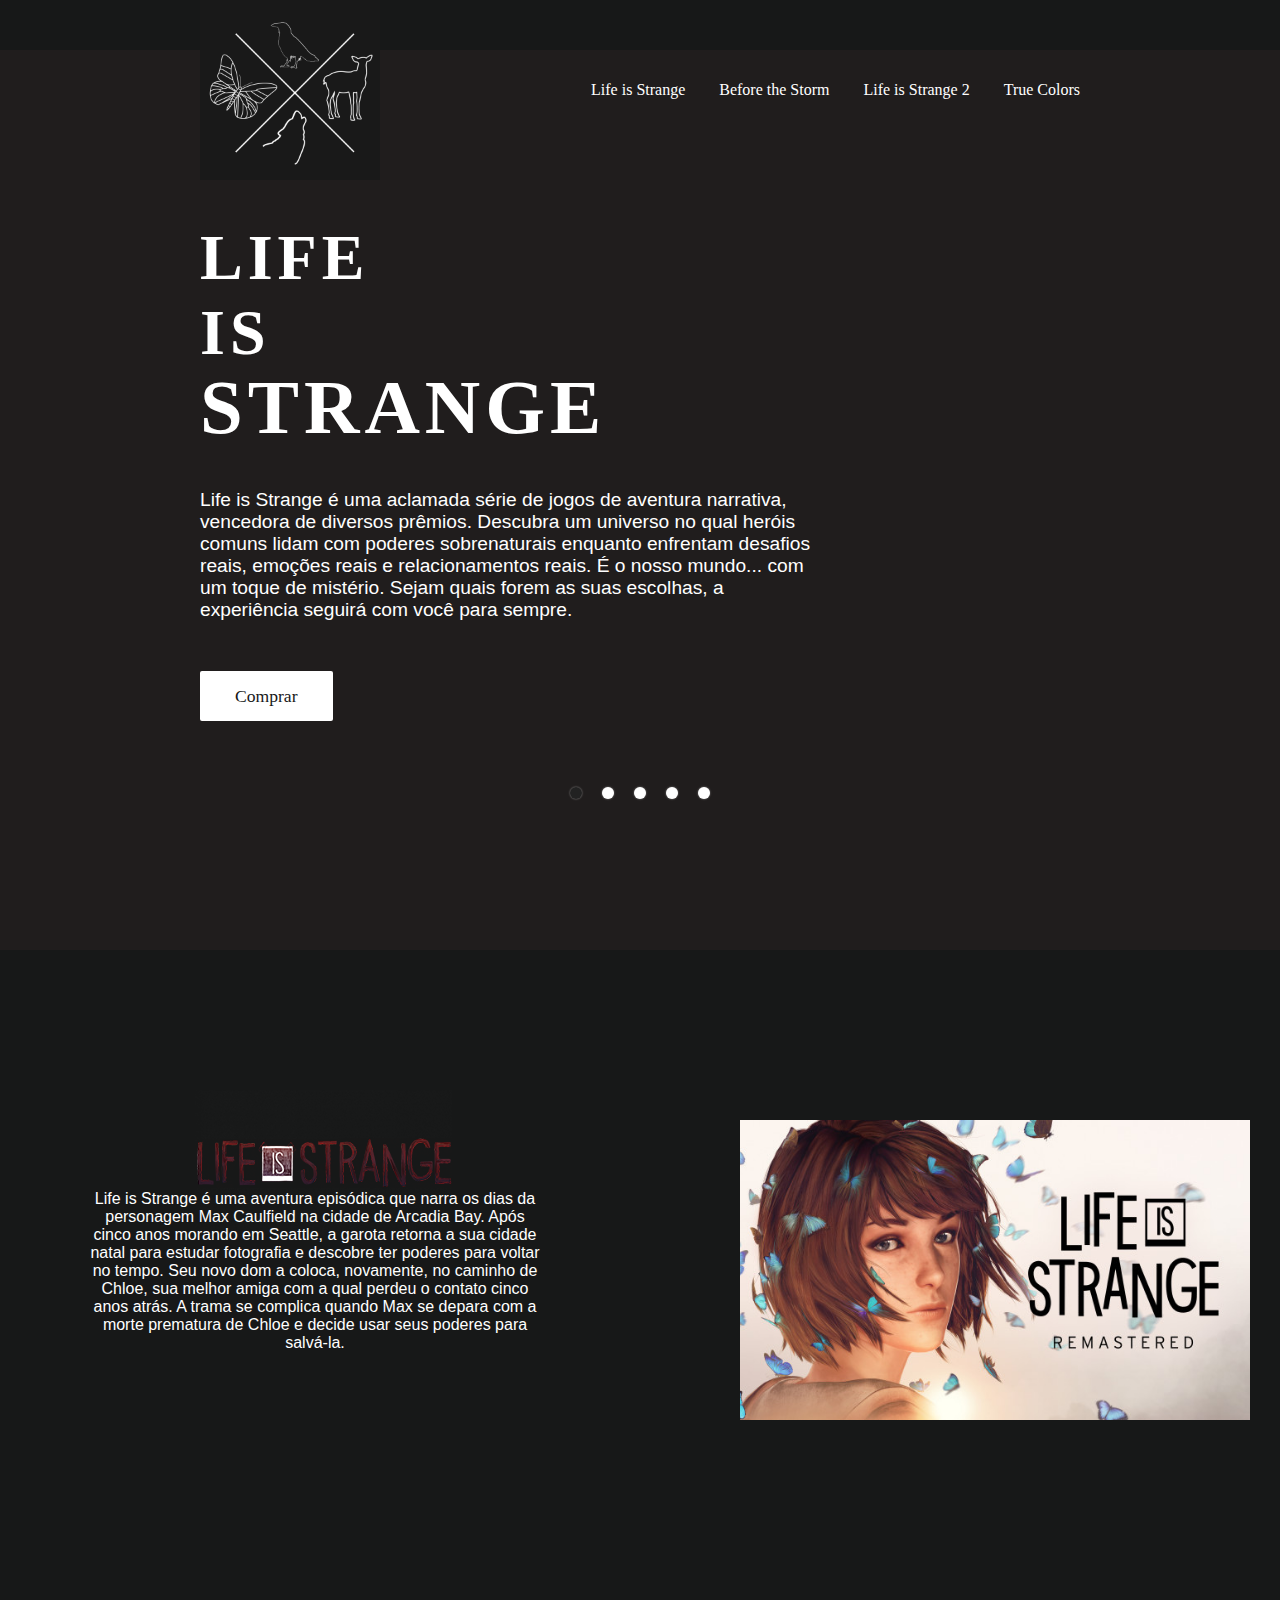
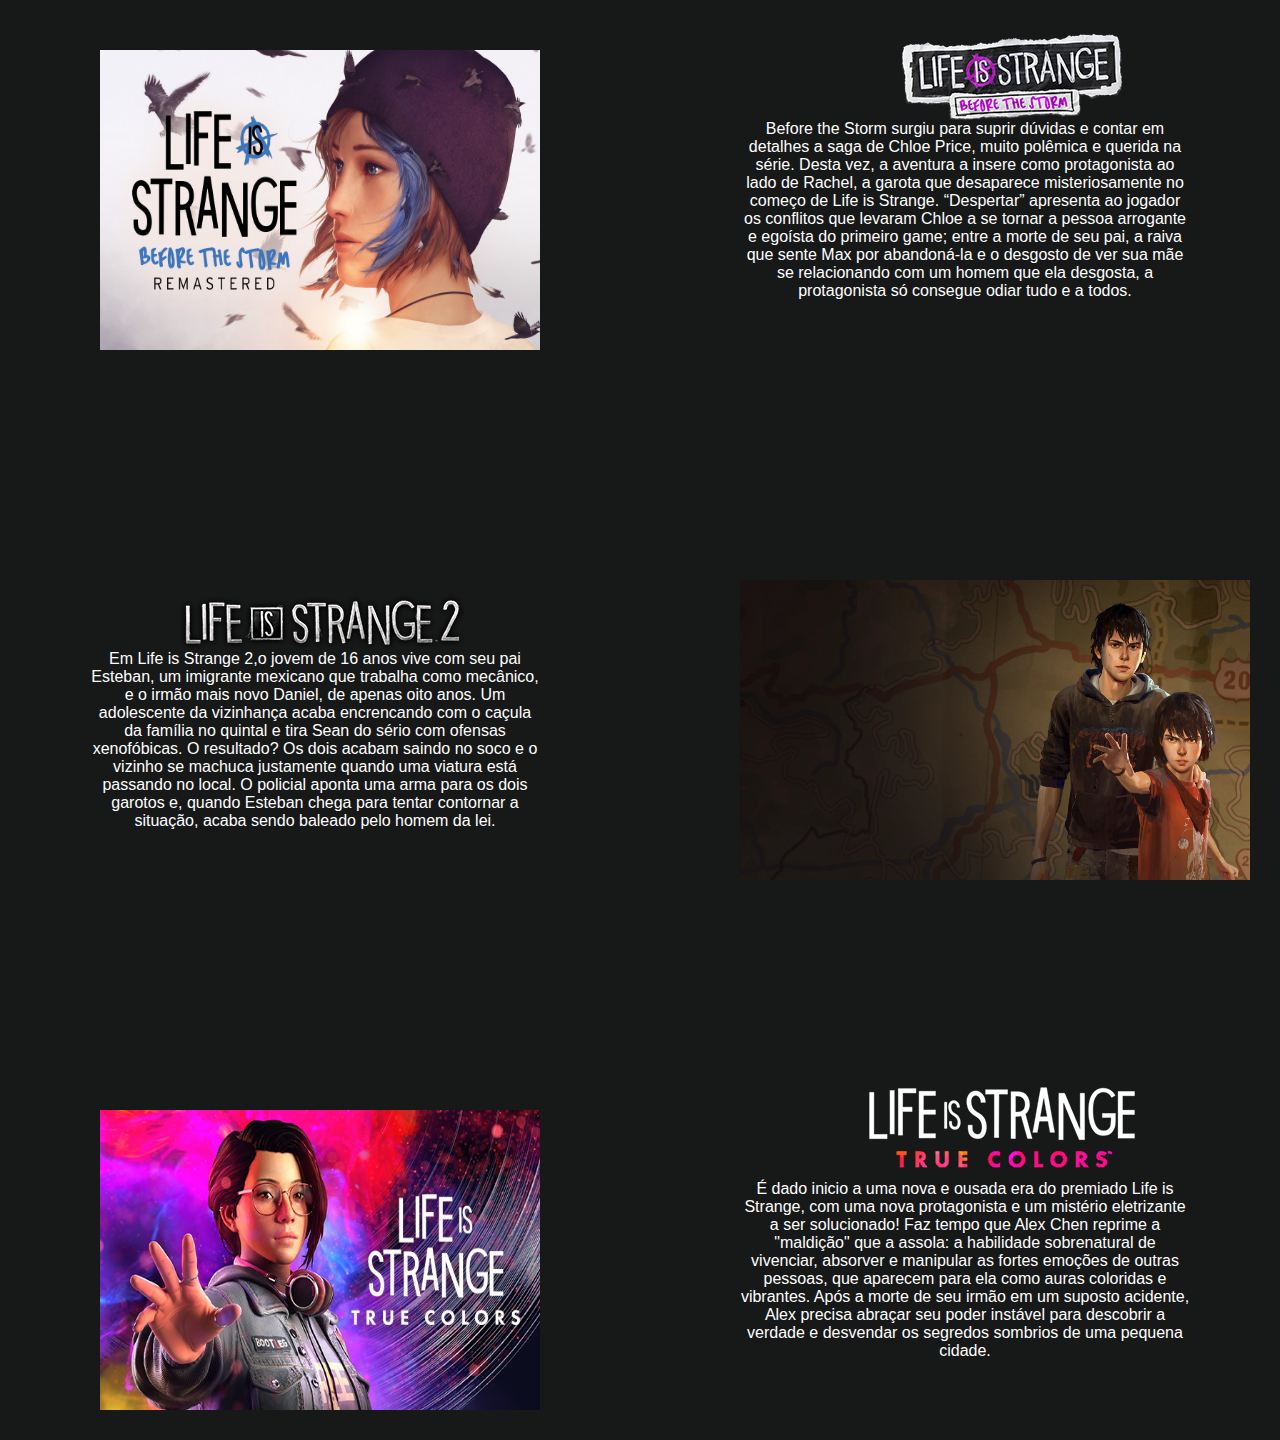
==== index.html @ 922124b9 "Add files via upload" ====
<!DOCTYPE html>
<html lang="en">
<head>
  <meta charset="UTF-8">
  <meta http-equiv="X-UA-Compatible" content="IE=edge">
  <link href="style.css" rel="stylesheet" type="text/css">
  <meta name="viewport" content="width=device-width, initial-scale=1.0">
  <title>Document</title>
</head>
<body>
  <head>
    <header>
      <a href="a"class="brand"> <img src="i/animais_pra_fefe_finalizado_2.0.png"/></a>
      
      <div class="menu-btn"></div>
      <div class="navigation">
        <div class="navigation-itens">
          <a href="#jogo">Life is Strange</a>
          <a href="#jogo2">Before the Storm</a>
          <a href="#jogo3">Life is Strange 2</a>
          <a href="#jogo4">True Colors</a>
        </div>
      </div>
    </header>  
<section class="home">
  <video class="video-slide active" src="ll/true colors.mp4"  autoplay muted loop></video>
  <video class="video-slide" src="ll/life 1_Trim.mp4" autoplay muted loop></video>
  <video class="video-slide" src="ll/befpre tre.mp4" autoplay muted loop></video>
  <video class="video-slide" src="ll/lif2.mp4" autoplay muted loop></video>
  <video class="video-slide" src="ll/animação.mp4" autoplay muted loop></video>
  <div class="content">
  <h1>Life <br>  is<br><span>Strange</span></h1>
<p>Life is Strange é uma aclamada série de jogos de aventura narrativa, vencedora de diversos prêmios. Descubra um universo no qual heróis comuns lidam com poderes sobrenaturais enquanto enfrentam desafios reais, emoções reais e relacionamentos reais. É o nosso mundo... com um toque de mistério. Sejam quais forem as suas escolhas, a experiência seguirá com você para sempre.</p>
<a href="https://store.steampowered.com/curator/36149206"target="_blank">Comprar</a>
</div>
<div class="slider-navigation">
  <div class="nav-btn active"></div>
  <div class="nav-btn"></div>
  <div class="nav-btn"></div>
  <div class="nav-btn"></div>
  <div class="nav-btn"></div>
</div>
</section>


<section class="grid1">

  <div id="jogo">
    <img src="i/lisss1.jpg"/>
   

  </div>
  <div class="textot">
  <p id="texto"> Life is Strange é uma aventura episódica que narra os dias da personagem Max Caulfield na cidade de 
    Arcadia Bay. Após cinco anos morando em Seattle, 
      a garota retorna a sua cidade natal para estudar fotografia e descobre ter poderes 
      para voltar no tempo. Seu novo dom a coloca, novamente, no caminho de Chloe, sua melhor amiga 
      com a qual perdeu o contato cinco anos atrás. A trama se complica quando Max se depara com a morte prematura de Chloe e decide usar seus poderes para salvá-la.</p>
    </div>


      <div id="jogo2">
  <img src="i/beferee.jpg"/>
</div>

<div class="textoj2">
  <p id="texto2">Before the Storm surgiu para suprir dúvidas e contar em detalhes a saga de Chloe Price, muito polêmica e
      querida na série. Desta vez, a aventura a insere como protagonista ao lado de Rachel, a garota que desaparece 
      misteriosamente no começo de Life is Strange.
    “Despertar” apresenta ao jogador os conflitos que levaram Chloe a se tornar a pessoa arrogante e
     egoísta do primeiro game; entre a morte de seu pai, a raiva que sente Max por abandoná-la e o desgosto 
     de ver sua mãe se relacionando com um homem que ela desgosta, a protagonista só consegue odiar tudo e a todos. 
     </p>
    </div>

 
<div id="jogo3">
  <img src="i/Life-is-Strange-2.png"/>
</div>
<div class="textoj3">

  <p id="texto3">Em Life is Strange 2,o jovem de 16 anos vive com seu pai Esteban, um imigrante mexicano
     que trabalha como mecânico, e o irmão mais novo Daniel, de apenas oito anos.
    Um adolescente da vizinhança acaba encrencando com o caçula da família no quintal e tira
     Sean do sério com ofensas xenofóbicas. O resultado? Os dois acabam saindo no soco e o vizinho se 
     machuca justamente quando uma viatura está passando no local. O policial aponta uma arma para os 
     dois garotos e, quando Esteban chega para tentar contornar a situação, acaba sendo baleado pelo homem da lei.</p>

</div>


<div id="jogo4">
  <img src="i/tru.jpg"/>
</div>

  <div class="textoj4">
  <p id="texto4">É dado inicio a uma nova e ousada era do premiado Life is Strange, com uma nova protagonista e um mistério eletrizante a ser solucionado!

    Faz tempo que Alex Chen reprime a "maldição" que a assola: a habilidade sobrenatural de vivenciar, absorver e manipular as fortes emoções de outras pessoas, que aparecem para ela como auras coloridas e vibrantes.
    
    Após a morte de seu irmão em um suposto acidente, Alex precisa abraçar seu poder instável para descobrir a verdade e desvendar os segredos sombrios de uma pequena cidade.</p>
  
  </div>
</section>

<script src="script.js"></script>
</head>
</body>
</html>
---- style.css ----
*{
  margin: 0;
  padding: 0;
  box-sizing: border-box;
  font-family: "poppins";


}
#mais{display: none;}

body{
  background-color: #171818;
}

.brand img{
  max-width: 100%;
  display: block;
}

section p{
  margin: 0px;
  padding: 0px;
  list-style: none;
  font-size: 1.2rem;
  font-family: Arial;
}
section.grid1{ 
  background-color: #171818;
  color: #fff;
  margin-top: 160px;

}

header{
  z-index: 999;
  position: absolute;
  top:0;
  left: 0;
  width: 100%;
  display: flex;
  justify-content: space-between;
  align-items: center;
  padding: 0px 200px;
  transition: 0,5s ease;

}
header .brand{
  top: 0;
  color: #fff;
  max-width: 20vh;
  max-height: 100vh;
  font-size: 1.5em;
  font-weight: 700;
  text-transform: uppercase;
  text-decoration: none;
}
header .navigation{
  position: relative;
}
header .navigation .navigation-itens a{ 
position: relative;
color: #fff;
font-size: 1em;
font-weight: 500;
text-decoration:none;
margin-left:30px;
transition: 0.3s ease;
}
header .navigation .navigation-itens a:before{
  content: '';
  position: absolute;
  background: #fff;
  width: 0%;
  height: 3px;
  bottom: 0;
  left: 0; 
  transition: 0.3s ease;
}
header .navigation .navigation-itens a:hover:before{
  width: 100%;
}
section{
  padding: 100px 200px;
}



/*imagens do jogo */

.grid1 img{
  height: 300px;
  max-width: 100%;
  display: block;
}

.textot  p{
  font-size: 1.0rem;
  font-family: Arial;
  color: #ffffff;
  text-align: center;
  margin-top: 100px;
margin-left:60px ;
}
.textoj2  p{
  margin-right: 60px;
  font-size: 1.0rem;
  font-family: Arial;
  text-align: center;
  color: #ffffff;
  margin-top: 100px;


}
.textoj3  p{
  font-size: 1.0rem;
  font-family: Arial;
  color: #ffffff;
  text-align: center;
  margin-top: 100px;
margin-left:60px ;
}
.textoj4  p{
  margin-right: 60px;
  font-size: 1.0rem;
  font-family: Arial;
  color: #ffffff;
  text-align: center;
    margin-top: 100px;
}
.textoj3 img{
height: 200px;
width: 200px;
}
.grid1 {
  background: url(ll/Sem\ Título-5.png)no-repeat;
  display: grid;
   padding: 30px;
  margin:  auto;
  flex-direction: column;
  grid-gap: 200px;
  grid-template-columns: repeat(2, 1fr);
  grid-template-areas:"textot jogo"
                      "jogo2 textoj2"
                      "textoj3 jogo3"
                      "jogo4 textoj4" ;
  grid-template-rows: repeat(4, 1fr);
}

#textot{
  grid-area: textot;
 
}

#textoj2 p{
  grid-area: textoj2;
}
#textoj3{
  grid-area: textoj3;
}
#textoj4{
  grid-area: textoj4;
}


#jogo {
  margin-top: 30px;
  grid-area: jogo;


}
#jogo2{
  margin-left: 70px;
  margin-top: 30px;
  grid-area: jogo2;
 
}
#jogo3{
  margin-top: 30px;
  grid-area: jogo3;
 
}
#jogo4{
  margin-left: 70px;
  margin-top: 30px;
  grid-area: jogo4;

}





.grid1::before {

  min-width: 400px;



}




.home{
  position: relative;
  width:100%;
  min-height: 100vh;
  display: flex;
  justify-content: center;
  flex-direction: column;
  background-color: #171818;
}
.home::before{
  z-index: 777;
  margin-top: 50px;
  content: '';
  position: absolute;
  background:rgba(53, 42, 42, 0.3);
  width: 100%;
  height: 100%;
  top:0;
  left: 0;

}
.home .content{
  z-index: 888;
  color:#fff;
  width: 70%;
  margin-top: 50px;
}
.home .content h1{
  font-size: 4em;
  font-weight: 900;
  text-transform: uppercase;
  letter-spacing: 5px;
  line-height: 75px;
  margin-bottom: 40px;
}
.home .content h1 span{
  font-size: 1.2em;
  font-weight: 600;
}
.home .content p{
  margin-bottom: 65px;
}
.home .content a{
  background: #fff;
  padding: 15px 35px;
  color: #171818;
  font-size: 1.1em;
  font-weight: 500;
  text-decoration: none;
  border-radius: 2px;
}



.home video{
  margin-top: 50px;
  z-index: 000;
  position: absolute;
  top: 0;
  left: 0;
  width: 100%;
  height: 100%;
  object-fit:cover ;
}
.slider-navigation{
  z-index: 888;
  position: relative;
  display: flex;
  justify-content: center;
  align-items: center;
  transform: translateY(80px);
  margin-bottom: 12px; 
}
.slider-navigation .nav-btn{
  width: 12px;
  height: 12px;
  background: #fff;
  border-radius: 50%;
  cursor: pointer;
  box-shadow: 0 0 2px rgba(255,255, 255, 0.5);
  transition: 0.3s ease;
}
.slider-navigation .nav-btn.active{
  background: #222;
}

.slider-navigation .nav-btn:not(:last-child){
  margin-right: 20px;
}
.slider-navigation .nav-btn:hover{
  transform: scale(1.2);
}
.video-slide{
position: absolute;
width: 100%;
clip-path: circle(0% at 0 50%);

}
.video-slide.active{
  clip-path: circle(150% at 0 50%);
  transition: 2s ease;


}
@media(max-width:1040px){
  header{
    padding: 12px 20px;
  }
  section p{
    margin: 0px;
    padding: 0px;
    list-style: none;
    font-size: 1.0rem;
    font-family: Arial;
  }
  .home .content h1{
    font-size: 2.9rem;
  }
  .home .content h1 span{

    font-size: 2.9rem;
 
  }
section{
  padding: 100px 20px;
}
.home .media-icons{
  right: 15px;
}
header .navigation{
  display:none ;
}
header .navigation.active{
  position: fixed;
  width: 100%;
  height: 100vh;
  top: 0;
  left: 0;  
  display: flex;
  justify-content: center;
  align-items: center;
  background: rgba(1, 1, 1, 0.5);
}


  header .navigation .navigation-itens a{
    color: #222;
    font-size: 1.2em;
    margin: 20px; 

  }
  header .navigation .navigation-itens a:before{
    background: #222;
    height:5px ;
  
  }
  header .navigation.active .navigation-itens{
    background: #fff;
    width: 600px;
    max-width: 600px;
    margin: 20px;
    padding: 40px;
    display: flex;
    flex-direction: column;
    align-items: center;
    border-radius:5px ;
    box-shadow: o 5px 25px rgb(1, 1, 1/20%);
  }
.menu-btn{
  background: url(i/ForcedRewind.webp)no-repeat;
  background-size: 30px;
  background-position: center;
  width: 40px;
  height: 40px;
  cursor: pointer;
  transition: 0.3s ease;
}
.menu-btn.active{
  z-index: 999;
  background: url(i/Life-Is-Strange-PNG-Image.png)no-repeat ;
  background-size: 25px;
  background-position: center;
  transition: 0.3s ease;
}
.grid1{
  background: url(ll/Sem\ Título-7.png)no-repeat ;
  grid-template-columns: repeat(1, 1fr);
  grid-gap: 5px;
  grid-template-areas:"jogo "
                      "textot "
                      "jogo2 "
                      "textoj2"
                      "jogo3 " 
                      "textoj3"
                      "jogo4 " 
                      "textoj4";
}
#jogo {
 margin-left: 5px;
 margin-right: 5px;

}
#jogo2 {
  margin-left: 5px;
  margin-right: 5px;
  margin-top: 50px;

   
 
 }
 #jogo3 {
  margin-left: 5px;
  margin-right: 5px;
  margin-top: 150px;
 
   
 
 }
 #jogo4 {
  margin-left: 5px;
  margin-right: 5px;
  margin-top: 150px;
 
 }
 #texto{
  margin-left: 5px;
  margin-right: 5px;
  margin-top: 2px;
 }
 #texto2{
 margin-left: 5px;
 margin-right: 5px;
 margin-top: 2px;
}
#texto3{
  margin-left: 5px;
  margin-right: 5px;
  margin-top: 2px;
 }
 #texto4{
  margin-top: 2px;
  margin-left: 5px;
  margin-right: 5px;
 }
}
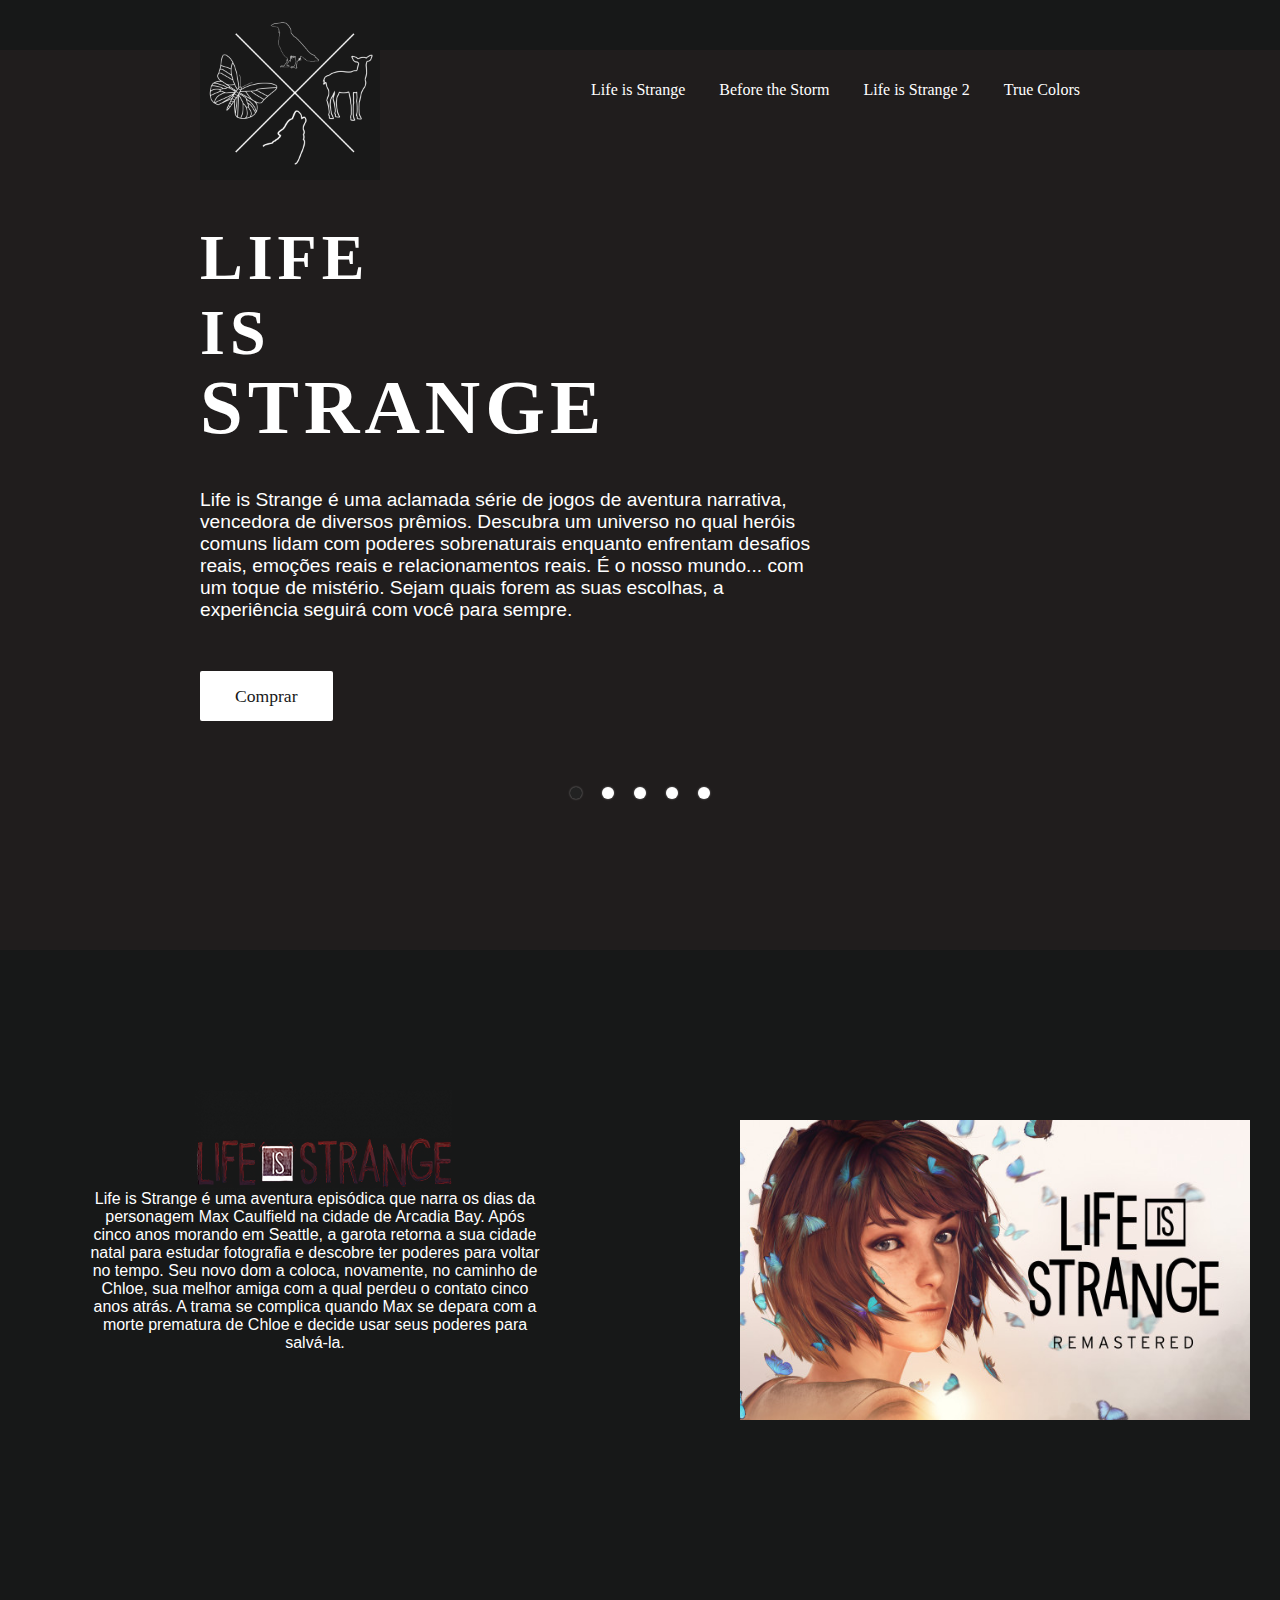
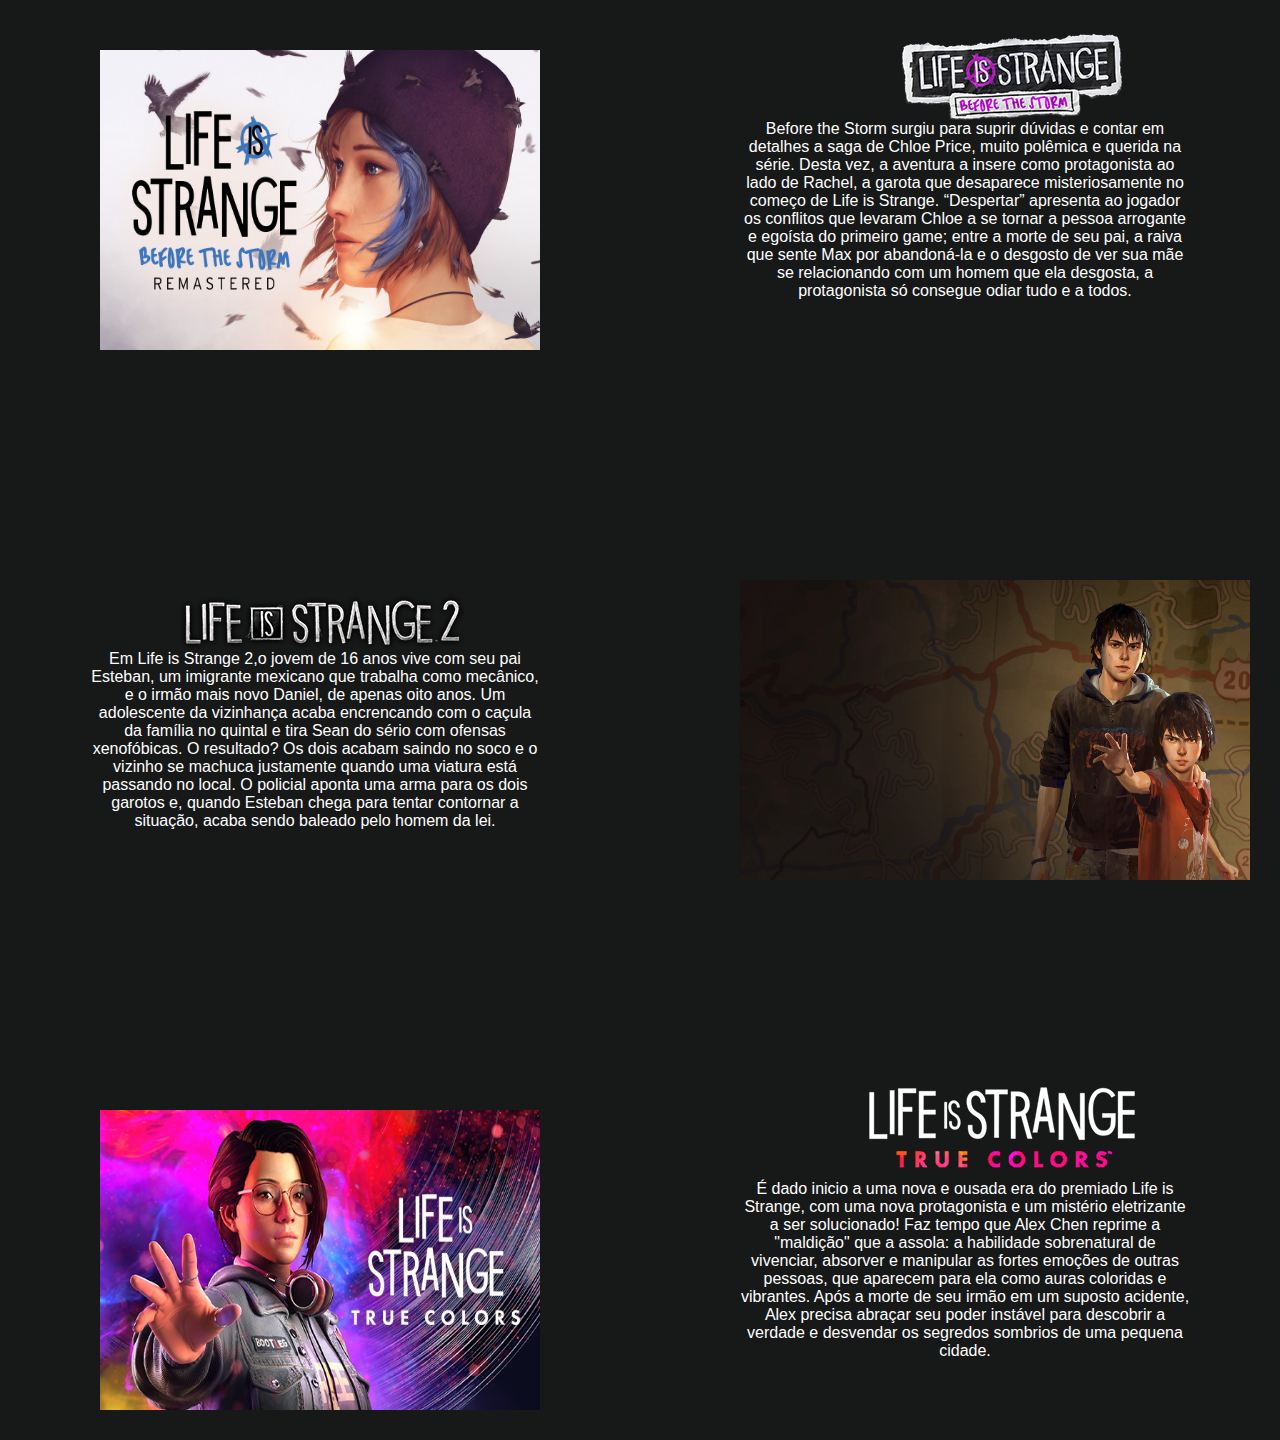
==== commit c84b7dd1: "Add files via upload" ====
--- a/index.html
+++ b/index.html
@@ -8,11 +8,10 @@
   <title>Document</title>
 </head>
 <body>
-  <head>
     <header>
       <a href="a"class="brand"> <img src="i/animais_pra_fefe_finalizado_2.0.png"/></a>
       
-      <div class="menu-btn"></div>
+      <div class="menu-btn">
       <div class="navigation">
         <div class="navigation-itens">
           <a href="#jogo">Life is Strange</a>
@@ -21,6 +20,7 @@
           <a href="#jogo4">True Colors</a>
         </div>
       </div>
+    </div>
     </header>  
 <section class="home">
   <video class="video-slide active" src="ll/true colors.mp4"  autoplay muted loop></video>
--- a/style.css
+++ b/style.css
@@ -327,9 +327,8 @@
 section{
   padding: 100px 20px;
 }
-.home .media-icons{
-  right: 15px;
-}
+
+
 header .navigation{
   display:none ;
 }
@@ -347,6 +346,7 @@
 
 
   header .navigation .navigation-itens a{
+ 
     color: #222;
     font-size: 1.2em;
     margin: 20px; 
@@ -379,9 +379,11 @@
   transition: 0.3s ease;
 }
 .menu-btn.active{
+  position: fixed;
+  margin-top: 65px;
   z-index: 999;
-  background: url(i/Life-Is-Strange-PNG-Image.png)no-repeat ;
-  background-size: 25px;
+  background: url(i/PngItem_1908332\ \(7\).png)no-repeat ;
+  background-size: 40px;
   background-position: center;
   transition: 0.3s ease;
 }
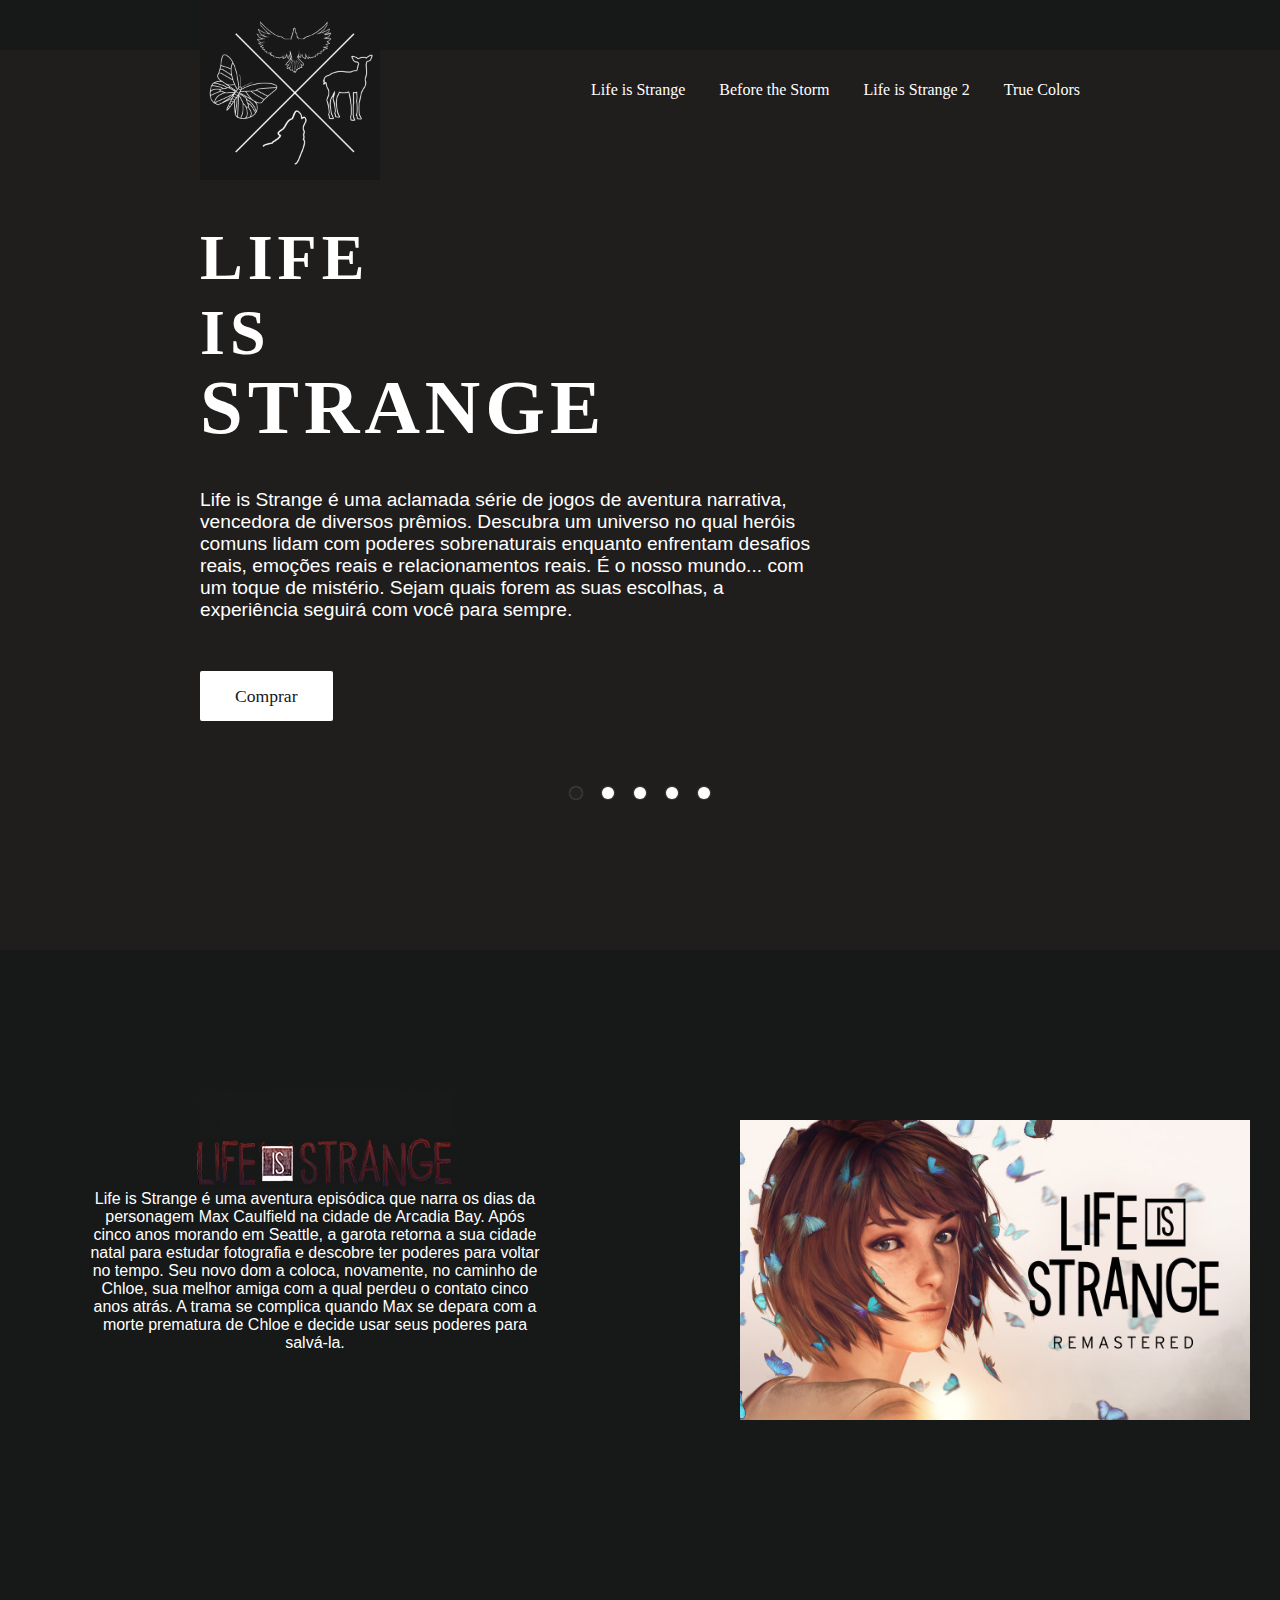
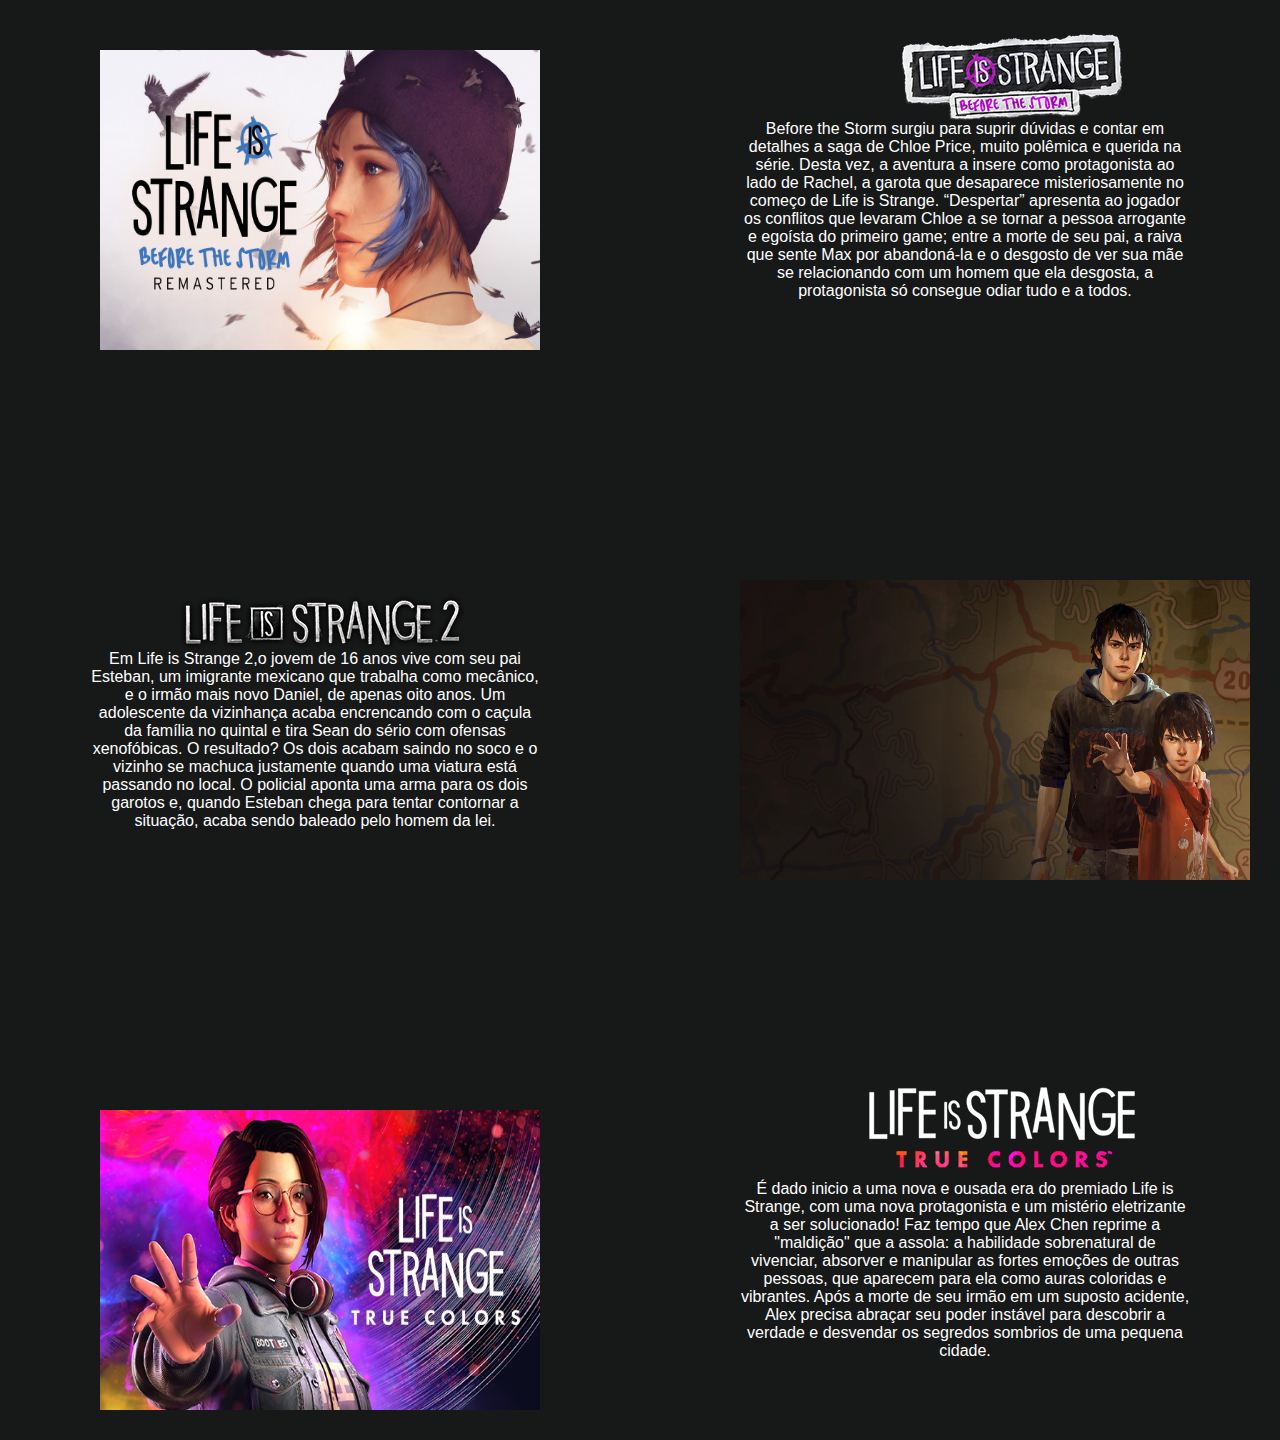
==== commit 53198806: "Update index.html" ====
--- a/index.html
+++ b/index.html
@@ -9,7 +9,7 @@
 </head>
 <body>
     <header>
-      <a href="a"class="brand"> <img src="i/animais_pra_fefe_finalizado_2.0.png"/></a>
+       <a href="a"class="brand"> <img src="ll/animais_pra_fefe_finalizado_2.0.png"/></a>
       
       <div class="menu-btn">
       <div class="navigation">
@@ -106,4 +106,4 @@
 <script src="script.js"></script>
 </head>
 </body>
-</html>+</html>
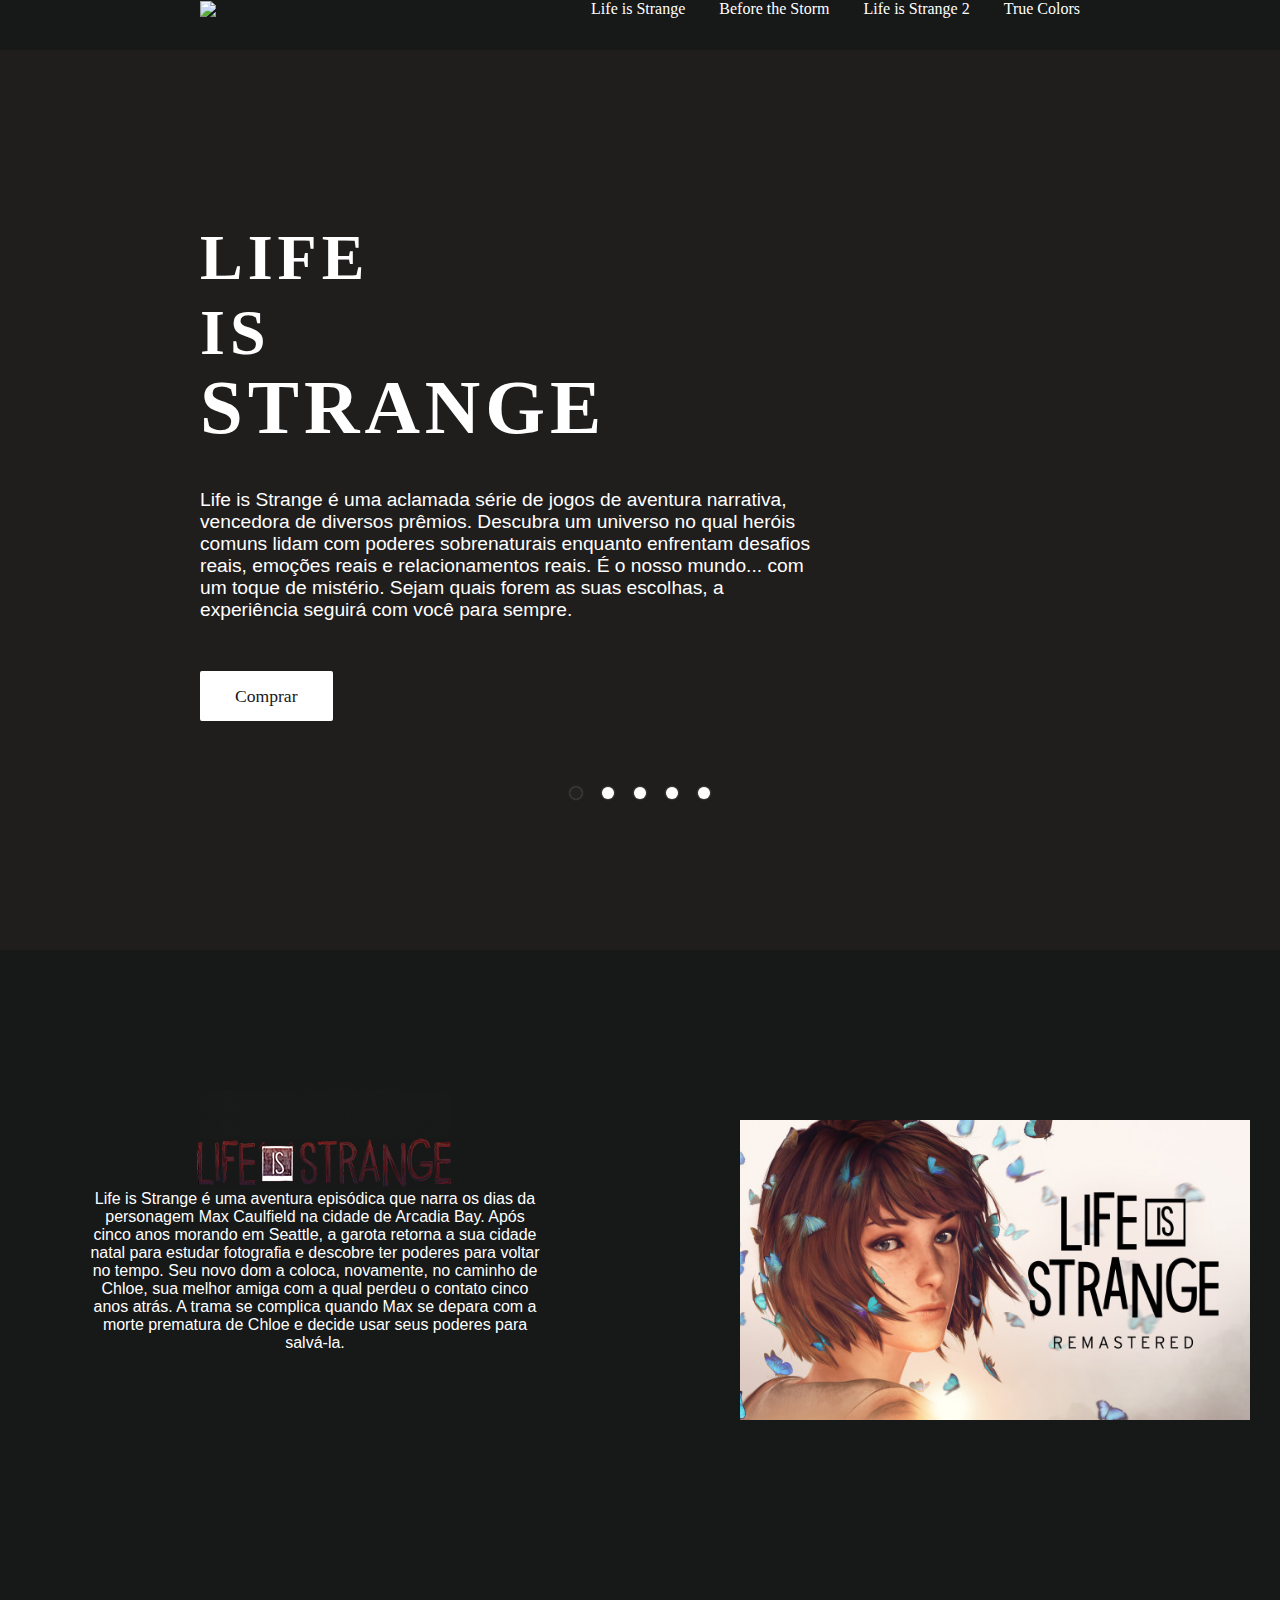
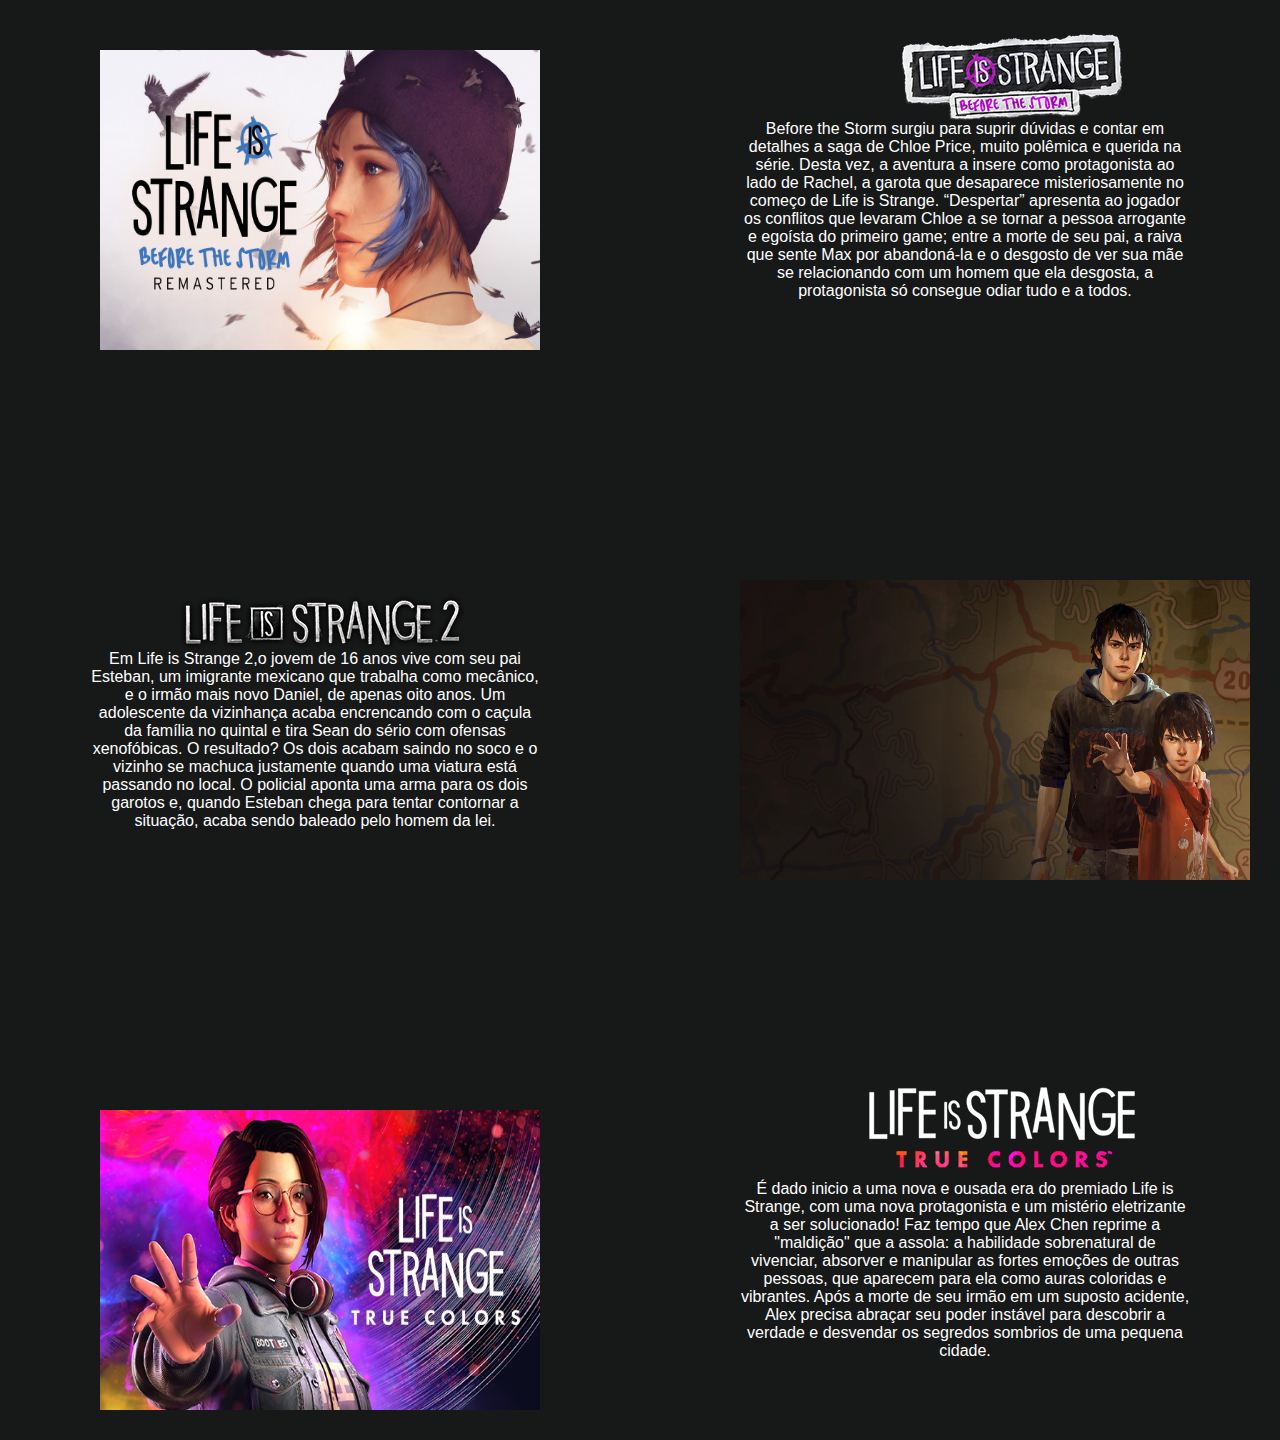
==== commit 87b042e2: "Add files via upload" ====
--- a/index.html
+++ b/index.html
@@ -9,7 +9,7 @@
 </head>
 <body>
     <header>
-       <a href="a"class="brand"> <img src="ll/animais_pra_fefe_finalizado_2.0.png"/></a>
+      <a href="a"class="brand"> <img src="ll/Sem Título-3.png"/></a>
       
       <div class="menu-btn">
       <div class="navigation">
@@ -106,4 +106,4 @@
 <script src="script.js"></script>
 </head>
 </body>
-</html>
+</html>--- a/style.css
+++ b/style.css
@@ -306,8 +306,12 @@
 
 }
 @media(max-width:1040px){
+  .grid1 img{
+    visibility: hidden;
+  }
   header{
-    padding: 12px 20px;
+
+    padding: 20px 20px;
   }
   section p{
     margin: 0px;
@@ -316,6 +320,8 @@
     font-size: 1.0rem;
     font-family: Arial;
   }
+ 
+  
   .home .content h1{
     font-size: 2.9rem;
   }
@@ -337,6 +343,7 @@
   width: 100%;
   height: 100vh;
   top: 0;
+  right: 0;
   left: 0;  
   display: flex;
   justify-content: center;
@@ -401,50 +408,41 @@
                       "textoj4";
 }
 #jogo {
- margin-left: 5px;
- margin-right: 5px;
+  background: url(ll/Life\ is\ Strange\ Remastered.png)no-repeat ;
+  margin: 50px;
+
 
 }
 #jogo2 {
-  margin-left: 5px;
-  margin-right: 5px;
-  margin-top: 50px;
+  background: url(ll/min.png)no-repeat ;
+  margin: 50px;
+
 
    
  
  }
  #jogo3 {
-  margin-left: 5px;
-  margin-right: 5px;
-  margin-top: 150px;
- 
+  background: url(ll/min2.png)no-repeat ;
+  margin: 50px;
    
  
  }
  #jogo4 {
-  margin-left: 5px;
-  margin-right: 5px;
-  margin-top: 150px;
+  background: url(ll/truemin.png)no-repeat ;
+  margin: 50px;
+   
  
  }
  #texto{
-  margin-left: 5px;
-  margin-right: 5px;
-  margin-top: 2px;
+  margin: 20px;
  }
  #texto2{
- margin-left: 5px;
- margin-right: 5px;
- margin-top: 2px;
+  margin: 20px;
 }
 #texto3{
-  margin-left: 5px;
-  margin-right: 5px;
-  margin-top: 2px;
+  margin: 20px;
  }
  #texto4{
-  margin-top: 2px;
-  margin-left: 5px;
-  margin-right: 5px;
+  margin: 20px;
  }
 }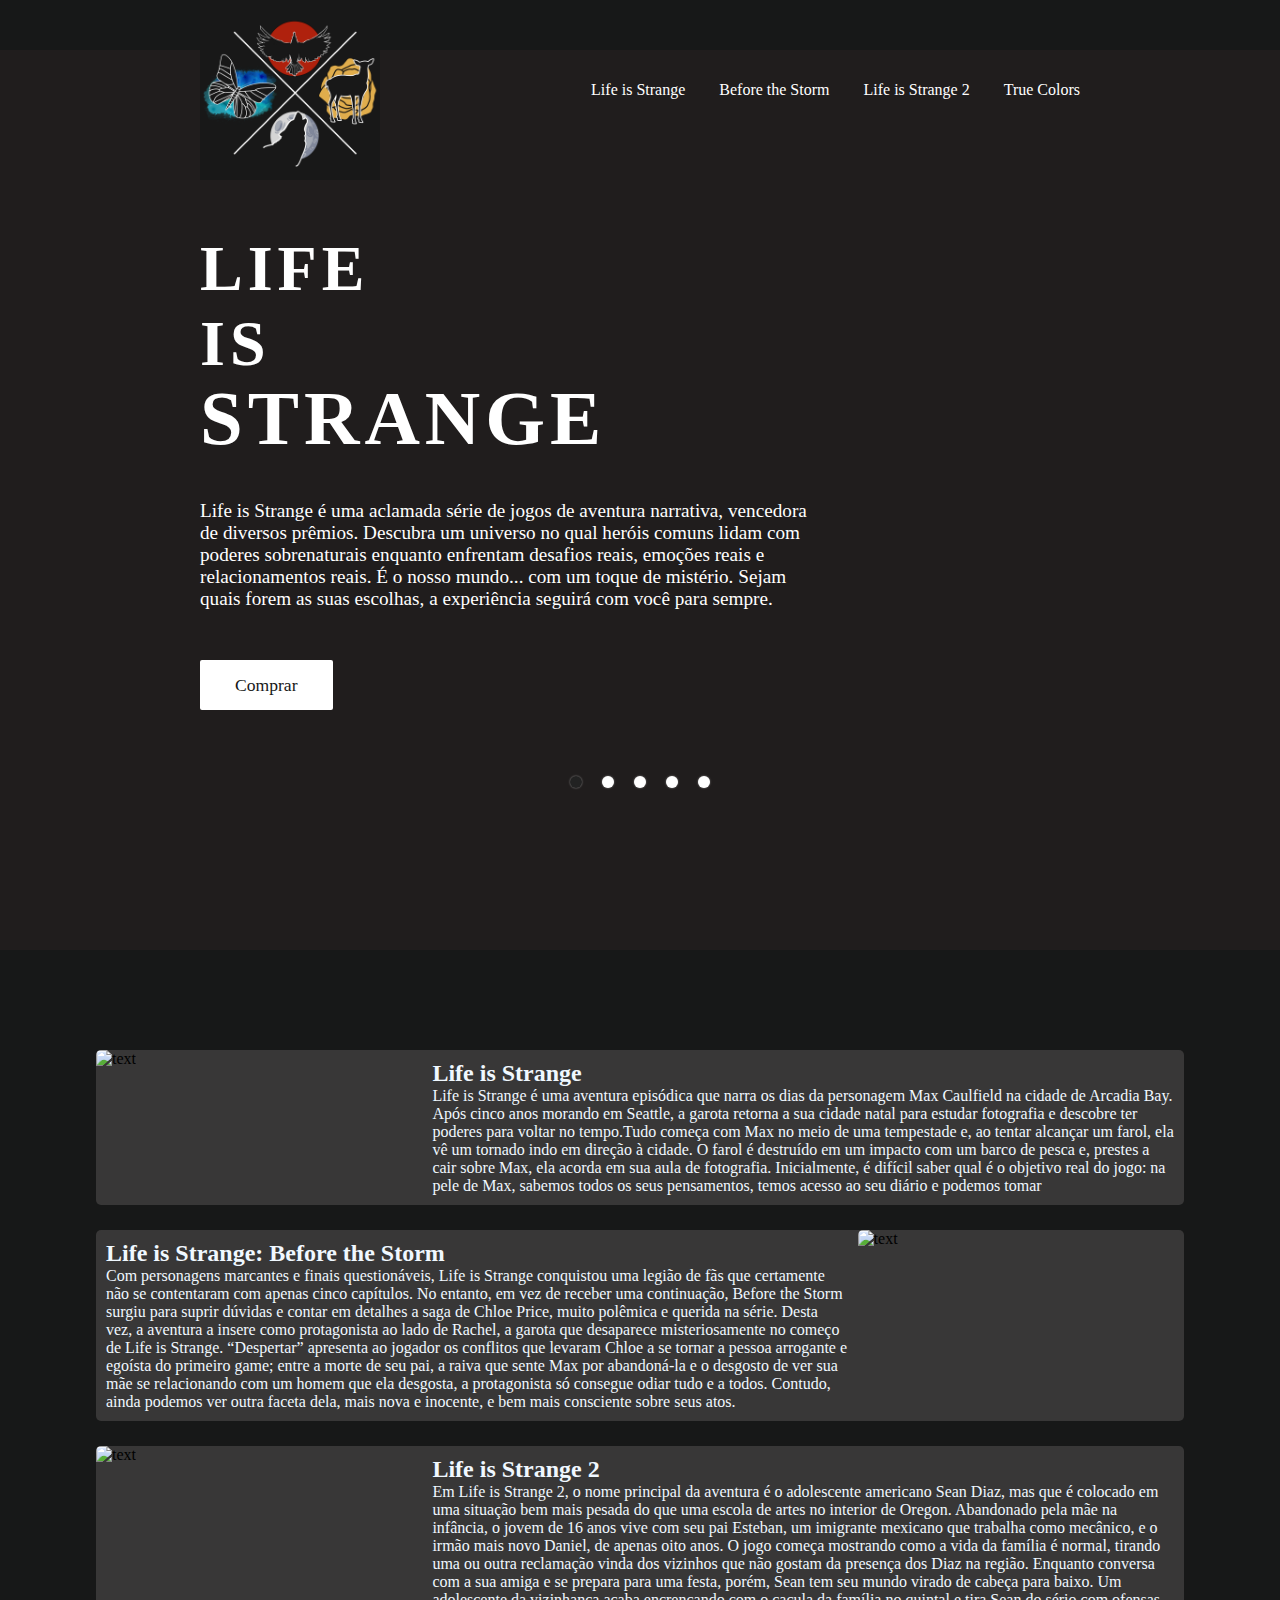
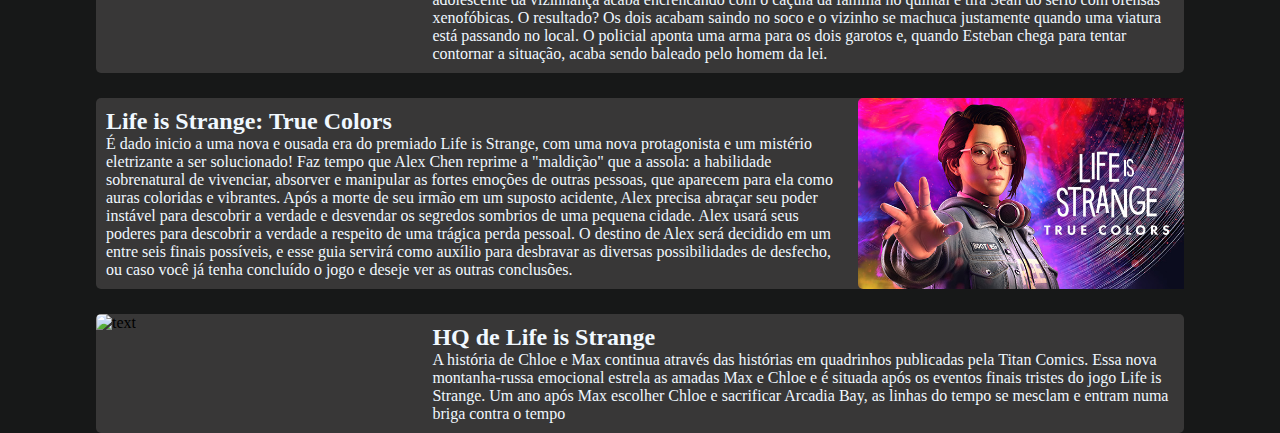
==== commit fc9cb0bd: "Add files via upload" ====
--- a/index.html
+++ b/index.html
@@ -4,6 +4,8 @@
   <meta charset="UTF-8">
   <meta http-equiv="X-UA-Compatible" content="IE=edge">
   <link href="style.css" rel="stylesheet" type="text/css">
+  <link href="card.css" rel="stylesheet" type="text/css">
+
   <meta name="viewport" content="width=device-width, initial-scale=1.0">
   <title>Document</title>
 </head>
@@ -14,10 +16,10 @@
       <div class="menu-btn">
       <div class="navigation">
         <div class="navigation-itens">
-          <a href="#jogo">Life is Strange</a>
-          <a href="#jogo2">Before the Storm</a>
-          <a href="#jogo3">Life is Strange 2</a>
-          <a href="#jogo4">True Colors</a>
+          <a href="#cardd">Life is Strange</a>
+          <a href="#cardd2">Before the Storm</a>
+          <a href="#cardd3">Life is Strange 2</a>
+          <a href="#cardd4">True Colors</a>
         </div>
       </div>
     </div>
@@ -42,66 +44,116 @@
 </div>
 </section>
 
+</div>
+<div id="cardd">
+<div class="container"></div>
+<div class="card-container">
+  <div class="card-1">
+    <div class="card-image-1">
+      <img src="ll/te4.jpg" alt="text"/>
+    </div >
+    
+    <div class="card-text-1">
+      
+      <h2>Life is Strange</h2>
+      <p>Life is Strange é uma aventura episódica que narra os dias da personagem Max Caulfield na cidade de 
+        Arcadia Bay. Após cinco anos morando em Seattle, 
+          a garota retorna a sua cidade natal para estudar fotografia e descobre ter poderes 
+          para voltar no tempo.Tudo começa com Max no meio de uma tempestade e, 
+          ao tentar alcançar um farol, ela vê um tornado indo em direção à cidade. 
+          O farol é destruído em um impacto com um barco de pesca e, prestes a cair sobre Max, 
+          ela acorda em sua aula de fotografia. Inicialmente,
+           é difícil saber qual é o objetivo real do jogo: na pele de Max, 
+           sabemos todos os seus pensamentos, temos acesso ao seu diário e podemos tomar 
+    </p>
+    </div>
+  </div>
+</div>
+</div>
+</div>
+<div id="cardd2">
+<div class="card-container">
+  <div class="card-2">
+    <div class="card-image-2">
+      <img src="ll/te2.jpg" alt="text"/>
+    </div>
+    <div class="card-text-2">
+      <h2>Life is Strange: Before the Storm</h2>
+      <p>Com personagens marcantes e finais questionáveis, Life is Strange conquistou uma legião de fãs que
+        certamente não se contentaram com apenas cinco capítulos. No entanto, em vez de receber uma continuação, 
+        Before the Storm surgiu para suprir dúvidas e contar em detalhes a saga de Chloe Price, muito polêmica e
+         querida na série. Desta vez, a aventura a insere como protagonista ao lado de Rachel, a garota que desaparece 
+         misteriosamente no começo de Life is Strange.
+       “Despertar” apresenta ao jogador os conflitos que levaram Chloe a se tornar a pessoa arrogante e
+        egoísta do primeiro game; entre a morte de seu pai, a raiva que sente Max por abandoná-la e o desgosto 
+        de ver sua mãe se relacionando com um homem que ela desgosta, a protagonista só consegue odiar tudo e a todos. 
+        Contudo, ainda podemos ver outra faceta dela, mais nova e inocente, e bem mais consciente sobre seus atos.</p>
+    </div>
+  </div>
 
-<section class="grid1">
-
-  <div id="jogo">
-    <img src="i/lisss1.jpg"/>
-   
-
+</div>
+<div id="cardd3">
+<div class="card-container">
+  <div class="card-3">
+    <div class="card-image-3">
+      <img src="ll/li2.jpg" alt="text"/>
+    </div>
+    <div class="card-text-3">
+      <h2>Life is Strange 2</h2>
+      <p>Em Life is Strange 2, o nome principal da aventura é o adolescente americano Sean Diaz, mas que é colocado em uma situação bem mais pesada do que uma escola de artes no interior de Oregon.
+        Abandonado pela mãe na infância, o jovem de 16 anos vive com seu pai Esteban, um imigrante mexicano
+         que trabalha como mecânico, e o irmão mais novo Daniel, de apenas oito anos.
+        O jogo começa mostrando como a vida da família é normal, tirando uma ou outra reclamação vinda dos vizinhos que não gostam da presença dos Diaz na região. Enquanto conversa com a sua amiga e se prepara para uma festa, porém, Sean tem seu mundo virado de cabeça para baixo.
+        Um adolescente da vizinhança acaba encrencando com o caçula da família no quintal e tira
+         Sean do sério com ofensas xenofóbicas. O resultado? Os dois acabam saindo no soco e o vizinho se 
+         machuca justamente quando uma viatura está passando no local. O policial aponta uma arma para os 
+         dois garotos e, quando Esteban chega para tentar contornar a situação, acaba sendo baleado pelo homem da lei.</p>
+    </div>
   </div>
-  <div class="textot">
-  <p id="texto"> Life is Strange é uma aventura episódica que narra os dias da personagem Max Caulfield na cidade de 
-    Arcadia Bay. Após cinco anos morando em Seattle, 
-      a garota retorna a sua cidade natal para estudar fotografia e descobre ter poderes 
-      para voltar no tempo. Seu novo dom a coloca, novamente, no caminho de Chloe, sua melhor amiga 
-      com a qual perdeu o contato cinco anos atrás. A trama se complica quando Max se depara com a morte prematura de Chloe e decide usar seus poderes para salvá-la.</p>
-    </div>
-
-
-      <div id="jogo2">
-  <img src="i/beferee.jpg"/>
-</div>
-
-<div class="textoj2">
-  <p id="texto2">Before the Storm surgiu para suprir dúvidas e contar em detalhes a saga de Chloe Price, muito polêmica e
-      querida na série. Desta vez, a aventura a insere como protagonista ao lado de Rachel, a garota que desaparece 
-      misteriosamente no começo de Life is Strange.
-    “Despertar” apresenta ao jogador os conflitos que levaram Chloe a se tornar a pessoa arrogante e
-     egoísta do primeiro game; entre a morte de seu pai, a raiva que sente Max por abandoná-la e o desgosto 
-     de ver sua mãe se relacionando com um homem que ela desgosta, a protagonista só consegue odiar tudo e a todos. 
-     </p>
-    </div>
-
- 
-<div id="jogo3">
-  <img src="i/Life-is-Strange-2.png"/>
-</div>
-<div class="textoj3">
-
-  <p id="texto3">Em Life is Strange 2,o jovem de 16 anos vive com seu pai Esteban, um imigrante mexicano
-     que trabalha como mecânico, e o irmão mais novo Daniel, de apenas oito anos.
-    Um adolescente da vizinhança acaba encrencando com o caçula da família no quintal e tira
-     Sean do sério com ofensas xenofóbicas. O resultado? Os dois acabam saindo no soco e o vizinho se 
-     machuca justamente quando uma viatura está passando no local. O policial aponta uma arma para os 
-     dois garotos e, quando Esteban chega para tentar contornar a situação, acaba sendo baleado pelo homem da lei.</p>
 
 </div>
 
+<div id="cardd4">
+<div class="card-container">
+  <div class="card-4">
+    <div class="card-image-4">
+      <img src="i/tru.jpg" alt="text"/>
+    </div>
+    <div class="card-text-4">
+      <h2>Life is Strange: True Colors</h2>
+      <p>É dado inicio a uma nova e ousada era do premiado Life is Strange, com uma nova protagonista e um mistério eletrizante a ser solucionado!
 
-<div id="jogo4">
-  <img src="i/tru.jpg"/>
+        Faz tempo que Alex Chen reprime a "maldição" que a assola: a habilidade sobrenatural de vivenciar, absorver e manipular as fortes emoções de outras pessoas, que aparecem para ela como auras coloridas e vibrantes.
+        
+        Após a morte de seu irmão em um suposto acidente, Alex precisa abraçar seu poder instável para descobrir a verdade e desvendar os segredos sombrios de uma pequena cidade.
+        Alex usará seus poderes para descobrir a verdade a respeito de uma trágica perda pessoal.
+
+        O destino de Alex será decidido em um entre seis finais possíveis,
+         e esse guia servirá como auxílio para desbravar as diversas possibilidades 
+         de desfecho, ou caso você já tenha concluído o jogo e deseje ver as outras conclusões.</p>
+    </div>
+  </div>
+
 </div>
 
-  <div class="textoj4">
-  <p id="texto4">É dado inicio a uma nova e ousada era do premiado Life is Strange, com uma nova protagonista e um mistério eletrizante a ser solucionado!
-
-    Faz tempo que Alex Chen reprime a "maldição" que a assola: a habilidade sobrenatural de vivenciar, absorver e manipular as fortes emoções de outras pessoas, que aparecem para ela como auras coloridas e vibrantes.
-    
-    Após a morte de seu irmão em um suposto acidente, Alex precisa abraçar seu poder instável para descobrir a verdade e desvendar os segredos sombrios de uma pequena cidade.</p>
+<div id="cardd5">
+  <div class="card-container">
+    <div class="card-5">
+      <div class="card-image-5">
+        <img src="ll/Ten.jpg" alt="text"/>
+      </div>
+      <div class="card-text-5">
+        <h2> HQ de Life is Strange</h2>
+        <p>A história de Chloe e Max continua através das 
+          histórias em quadrinhos publicadas pela Titan Comics.
+          Essa nova montanha-russa emocional estrela as amadas 
+          Max e Chloe e é situada após os eventos finais tristes do jogo Life is Strange. 
+          Um ano após Max escolher Chloe e sacrificar Arcadia Bay,
+           as linhas do tempo se mesclam e entram numa briga contra o tempo</p>
+      </div>
+    </div>
   
   </div>
-</section>
 
 <script src="script.js"></script>
 </head>
--- a/style.css
+++ b/style.css
@@ -1,14 +1,23 @@
+@font-face {
+  font-family: life;
+  src: url(ll/Dudu_Calligraphy.ttf);
+
+}
+
 *{
+
   margin: 0;
   padding: 0;
   box-sizing: border-box;
-  font-family: "poppins";
-
-
-}
+  font-family: "life";
+
+
+}
+
 #mais{display: none;}
 
 body{
+  font-family: "life";
   background-color: #171818;
 }
 
@@ -18,11 +27,11 @@
 }
 
 section p{
+  font-family: "life";
   margin: 0px;
   padding: 0px;
   list-style: none;
   font-size: 1.2rem;
-  font-family: Arial;
 }
 section.grid1{ 
   background-color: #171818;
@@ -53,6 +62,7 @@
   font-weight: 700;
   text-transform: uppercase;
   text-decoration: none;
+  font-family: "life";
 }
 header .navigation{
   position: relative;
@@ -65,6 +75,7 @@
 text-decoration:none;
 margin-left:30px;
 transition: 0.3s ease;
+font-family: "life";
 }
 header .navigation .navigation-itens a:before{
   content: '';
@@ -87,116 +98,7 @@
 
 /*imagens do jogo */
 
-.grid1 img{
-  height: 300px;
-  max-width: 100%;
-  display: block;
-}
-
-.textot  p{
-  font-size: 1.0rem;
-  font-family: Arial;
-  color: #ffffff;
-  text-align: center;
-  margin-top: 100px;
-margin-left:60px ;
-}
-.textoj2  p{
-  margin-right: 60px;
-  font-size: 1.0rem;
-  font-family: Arial;
-  text-align: center;
-  color: #ffffff;
-  margin-top: 100px;
-
-
-}
-.textoj3  p{
-  font-size: 1.0rem;
-  font-family: Arial;
-  color: #ffffff;
-  text-align: center;
-  margin-top: 100px;
-margin-left:60px ;
-}
-.textoj4  p{
-  margin-right: 60px;
-  font-size: 1.0rem;
-  font-family: Arial;
-  color: #ffffff;
-  text-align: center;
-    margin-top: 100px;
-}
-.textoj3 img{
-height: 200px;
-width: 200px;
-}
-.grid1 {
-  background: url(ll/Sem\ Título-5.png)no-repeat;
-  display: grid;
-   padding: 30px;
-  margin:  auto;
-  flex-direction: column;
-  grid-gap: 200px;
-  grid-template-columns: repeat(2, 1fr);
-  grid-template-areas:"textot jogo"
-                      "jogo2 textoj2"
-                      "textoj3 jogo3"
-                      "jogo4 textoj4" ;
-  grid-template-rows: repeat(4, 1fr);
-}
-
-#textot{
-  grid-area: textot;
- 
-}
-
-#textoj2 p{
-  grid-area: textoj2;
-}
-#textoj3{
-  grid-area: textoj3;
-}
-#textoj4{
-  grid-area: textoj4;
-}
-
-
-#jogo {
-  margin-top: 30px;
-  grid-area: jogo;
-
-
-}
-#jogo2{
-  margin-left: 70px;
-  margin-top: 30px;
-  grid-area: jogo2;
- 
-}
-#jogo3{
-  margin-top: 30px;
-  grid-area: jogo3;
- 
-}
-#jogo4{
-  margin-left: 70px;
-  margin-top: 30px;
-  grid-area: jogo4;
-
-}
-
-
-
-
-
-.grid1::before {
-
-  min-width: 400px;
-
-
-
-}
+
 
 
 
@@ -305,10 +207,12 @@
 
 
 }
-@media(max-width:1040px){
-  .grid1 img{
-    visibility: hidden;
-  }
+@media only screen and(max-width:1300px){
+
+}
+  
+
+@media(max-width:1240px){
   header{
 
     padding: 20px 20px;
@@ -318,7 +222,6 @@
     padding: 0px;
     list-style: none;
     font-size: 1.0rem;
-    font-family: Arial;
   }
  
   
@@ -394,55 +297,5 @@
   background-position: center;
   transition: 0.3s ease;
 }
-.grid1{
-  background: url(ll/Sem\ Título-7.png)no-repeat ;
-  grid-template-columns: repeat(1, 1fr);
-  grid-gap: 5px;
-  grid-template-areas:"jogo "
-                      "textot "
-                      "jogo2 "
-                      "textoj2"
-                      "jogo3 " 
-                      "textoj3"
-                      "jogo4 " 
-                      "textoj4";
-}
-#jogo {
-  background: url(ll/Life\ is\ Strange\ Remastered.png)no-repeat ;
-  margin: 50px;
-
-
-}
-#jogo2 {
-  background: url(ll/min.png)no-repeat ;
-  margin: 50px;
-
-
-   
- 
- }
- #jogo3 {
-  background: url(ll/min2.png)no-repeat ;
-  margin: 50px;
-   
- 
- }
- #jogo4 {
-  background: url(ll/truemin.png)no-repeat ;
-  margin: 50px;
-   
- 
- }
- #texto{
-  margin: 20px;
- }
- #texto2{
-  margin: 20px;
-}
-#texto3{
-  margin: 20px;
- }
- #texto4{
-  margin: 20px;
- }
-}+
+}
--- a/card.css
+++ b/card.css
@@ -0,0 +1,306 @@
+.container{
+    margin-top: 150px;
+   
+}
+.card-container p{
+    color: aliceblue;
+}
+.card-container h2{
+    color: aliceblue;
+}
+.card-container{
+    display: flex;
+    flex-direction:column;
+    width: 85%;
+    margin: auto;
+}
+.card-1{
+    display: flex;
+    background-color: rgb(56, 55, 55);
+    border-radius: 5px;
+    transition: all 2s;
+
+}
+.card-image-1{
+width: 30%;
+/*border: 1px solid blue;*/
+
+}
+.card-text-1{
+    width: 70%;
+    padding: 10px;
+}
+.card-image-1 img{
+    width: 100%;
+    min-height: 100%;
+    border-top-left-radius: 5px;
+    border-bottom-left-radius: 5px;
+}
+.card-text-1{
+    width: 70%;
+    padding: 10px;
+}
+
+
+/*card2;*/
+
+
+.card-2{
+    display: flex;
+    background-color: rgb(56, 55, 55);
+    border-radius: 5px;
+    margin-top: 25px;
+    transition: all 2s;
+}
+.card-image-2{
+width: 30%;
+order: 2;
+/*border: 1px solid blue;*/
+
+}
+.card-text-2{
+    width: 70%;
+    padding: 10px;
+}
+.card-image-2 img{
+    width: 100%;
+    min-height: 100%;
+    border-top-left-radius: 5px;
+    border-bottom-left-radius: 5px;
+}
+.card-text-2{
+    width: 70%;
+    padding: 10px;
+    order: 1;
+}
+
+/*card3*/
+.card-3{
+    display: flex;
+    background-color: rgb(56, 55, 55);
+    border-radius: 5px;
+    margin-top: 25px;
+    transition: all 2s;
+}
+.card-image-3{
+width: 30%;
+order: 1;
+/*border: 1px solid blue;*/
+
+}
+.card-text-3{
+    width: 70%;
+    padding: 10px;
+}
+.card-image-3 img{
+    width: 100%;
+    min-height: 100%;
+    border-top-left-radius: 5px;
+    border-bottom-left-radius: 5px;
+}
+.card-text-3{
+    width: 70%;
+    padding: 10px;
+    order: 1;
+}
+
+
+/*card4*/
+.card-4{
+    display: flex;
+    background-color: rgb(56, 55, 55);
+    border-radius: 5px;
+    margin-top: 25px;
+}
+.card-image-4{
+width: 30%;
+order: 2;
+/*border: 1px solid blue;*/
+
+}
+.card-text-4{
+    width: 70%;
+    padding: 10px;
+}
+.card-image-4 img{
+    width: 100%;
+    min-height: 100%;
+    border-top-left-radius: 5px;
+    border-bottom-left-radius: 5px;
+}
+.card-text-4{
+    width: 70%;
+    padding: 10px;
+    order: 1;
+}
+
+
+/*card5*/
+.card-5{
+    display: flex;
+    background-color: rgb(56, 55, 55);
+    border-radius: 5px;
+    margin-top: 25px;
+
+}
+.card-image-5{
+width: 30%;
+/*border: 1px solid blue;*/
+
+}
+.card-text-5{
+    width: 70%;
+    padding: 10px;
+}
+.card-image-5 img{
+    width: 100%;
+    min-height: 100%;
+    border-top-left-radius: 5px;
+    border-bottom-left-radius: 5px;
+}
+.card-text-5{
+    width: 70%;
+    padding: 10px;
+}
+
+
+/*responsive*/
+@media (max-width: 876px){
+
+    .card-1{
+        display: flex;
+        flex-direction:column ;
+        background-color: rgb(56, 55, 55);
+        border-radius: 5px;
+        margin-top: 20px;
+    }
+    .card-image-1{
+        width: 100%;
+    }
+    .card-image-1 img{
+        width: 100%;
+        min-height: 100%;
+        border-top-left-radius: 5px;
+        border-top-right-radius: 5px;
+        border-bottom-left-radius: 0px;
+    } 
+    .card-text-1{
+        width: 70%;
+        padding: 10px;
+    }
+    .card-text-1 p{
+    font-size: 0.8em;
+    }
+    .card-text-1 h2{
+        font-size: 1.0em;
+        }
+
+/*card2;*/
+
+
+.card-2{
+    display: flex;
+    flex-direction: column;
+    background-color: rgb(56, 55, 55);
+    border-radius: 5px;
+    margin-top: 25px;
+}
+.card-image-2{
+width: 100%;
+order: 1;
+
+/*border: 1px solid blue;*/
+
+}
+.card-text-2{
+    width: 70%;
+    padding: 10px;
+}
+.card-image-2 img{
+    width: 100%;
+    min-height: 100%;
+    border-top-left-radius: 5px;
+    border-top-right-radius: 5px;
+    border-bottom-left-radius: 0px;
+}
+.card-text-2{
+    width: 70%;
+    padding: 10px;
+    order: 2;
+}
+.card-text-2 p{
+    font-size: 0.8em;
+    }
+    .card-text-2 h2{
+        font-size: 1.0em;
+        }
+
+/*card3*/
+.card-3{
+    display: flex;
+    flex-direction:column ;
+    background-color: rgb(56, 55, 55);
+    border-radius: 5px;
+    margin-top: 20px;
+}
+.card-image-3{
+    width: 100%;
+}
+.card-image-3 img{
+    width: 100%;
+    min-height: 100%;
+    border-top-left-radius: 5px;
+    border-top-right-radius: 5px;
+    border-bottom-left-radius: 0px;
+} 
+.card-text-3{
+    width: 70%;
+    padding: 10px;
+}
+.card-text-3 p{
+    font-size: 0.8em;
+    }
+    .card-text-3 h2{
+        font-size: 1.0em;
+        }
+
+/*card4;*/
+
+
+.card-4{
+    display: flex;
+    flex-direction: column;
+    background-color: rgb(56, 55, 55);
+    border-radius: 5px;
+    margin-top: 25px;
+}
+.card-image-4{
+width: 100%;
+order: 1;
+
+/*border: 1px solid blue;*/
+
+}
+.card-text-4{
+    width: 70%;
+    padding: 10px;
+}
+.card-image-4 img{
+    width: 100%;
+    min-height: 100%;
+    border-top-left-radius: 5px;
+    border-top-right-radius: 5px;
+    border-bottom-left-radius: 0px;
+}
+.card-text-4{
+    width: 70%;
+    padding: 10px;
+    order: 2;
+}
+.card-text-4 h2{
+    font-size: 1.0em;
+    }
+.card-text-4 p{
+    font-size: 0.8em;
+    }
+}
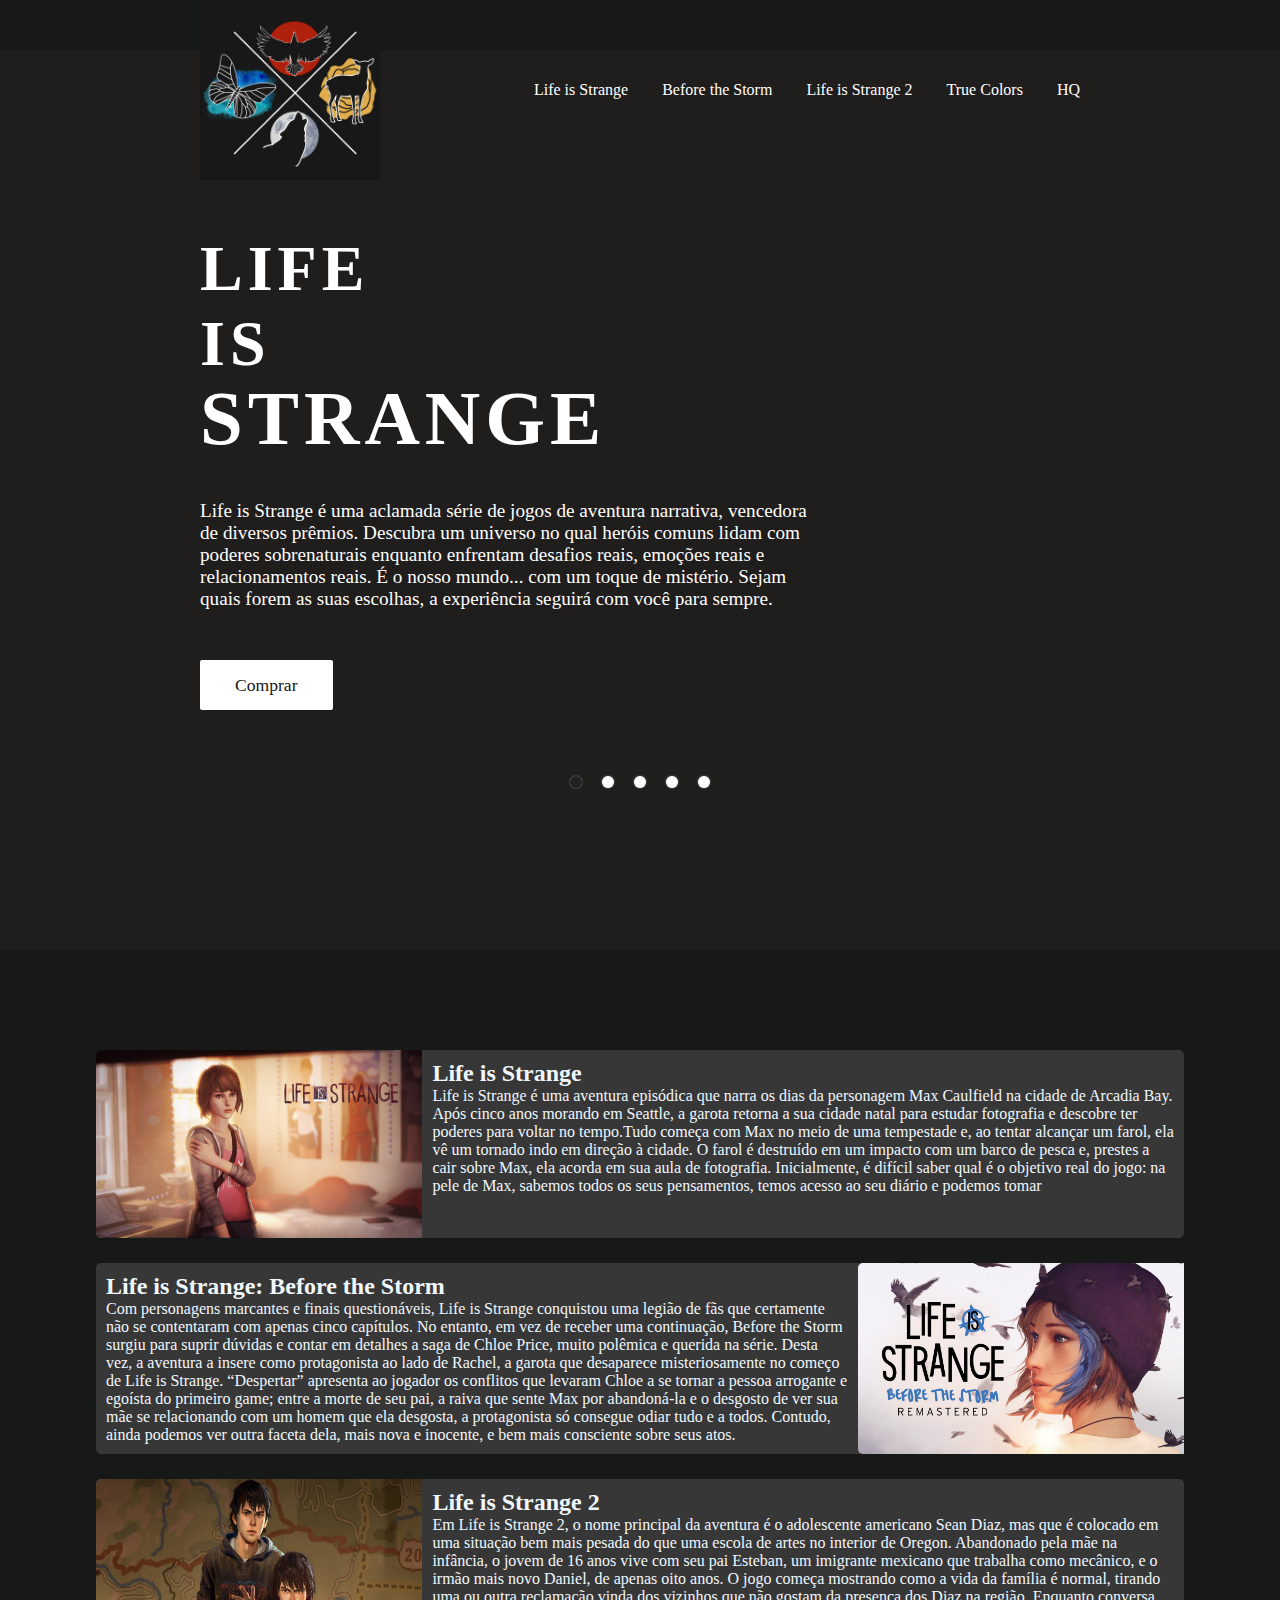
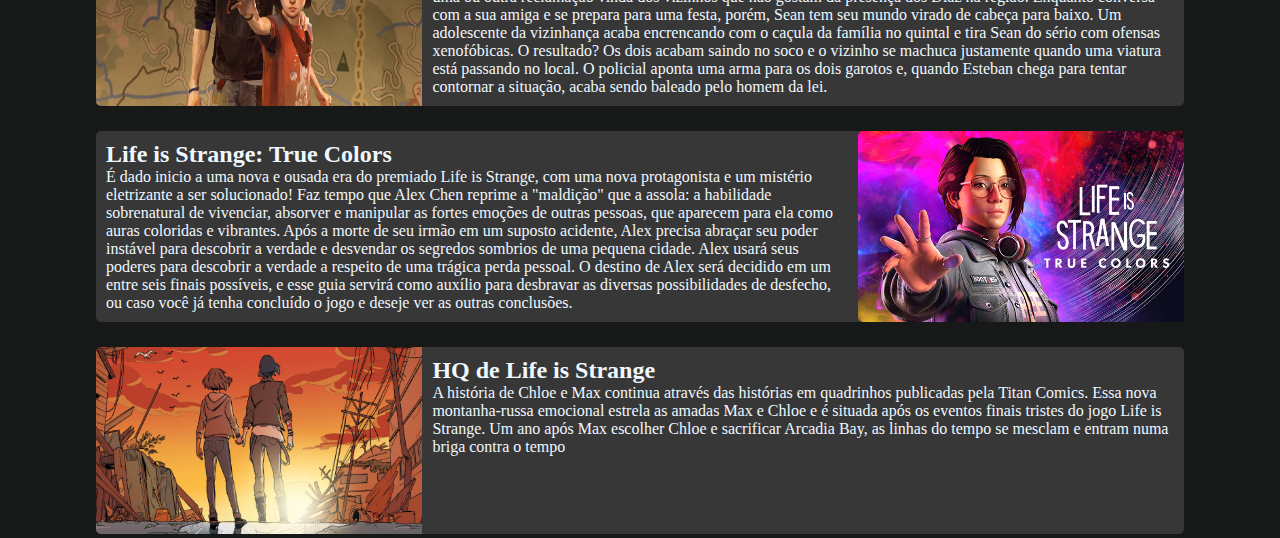
==== commit c043db3a: "Add files via upload" ====
--- a/index.html
+++ b/index.html
@@ -20,6 +20,7 @@
           <a href="#cardd2">Before the Storm</a>
           <a href="#cardd3">Life is Strange 2</a>
           <a href="#cardd4">True Colors</a>
+          <a href="#cardd5">HQ</a>
         </div>
       </div>
     </div>
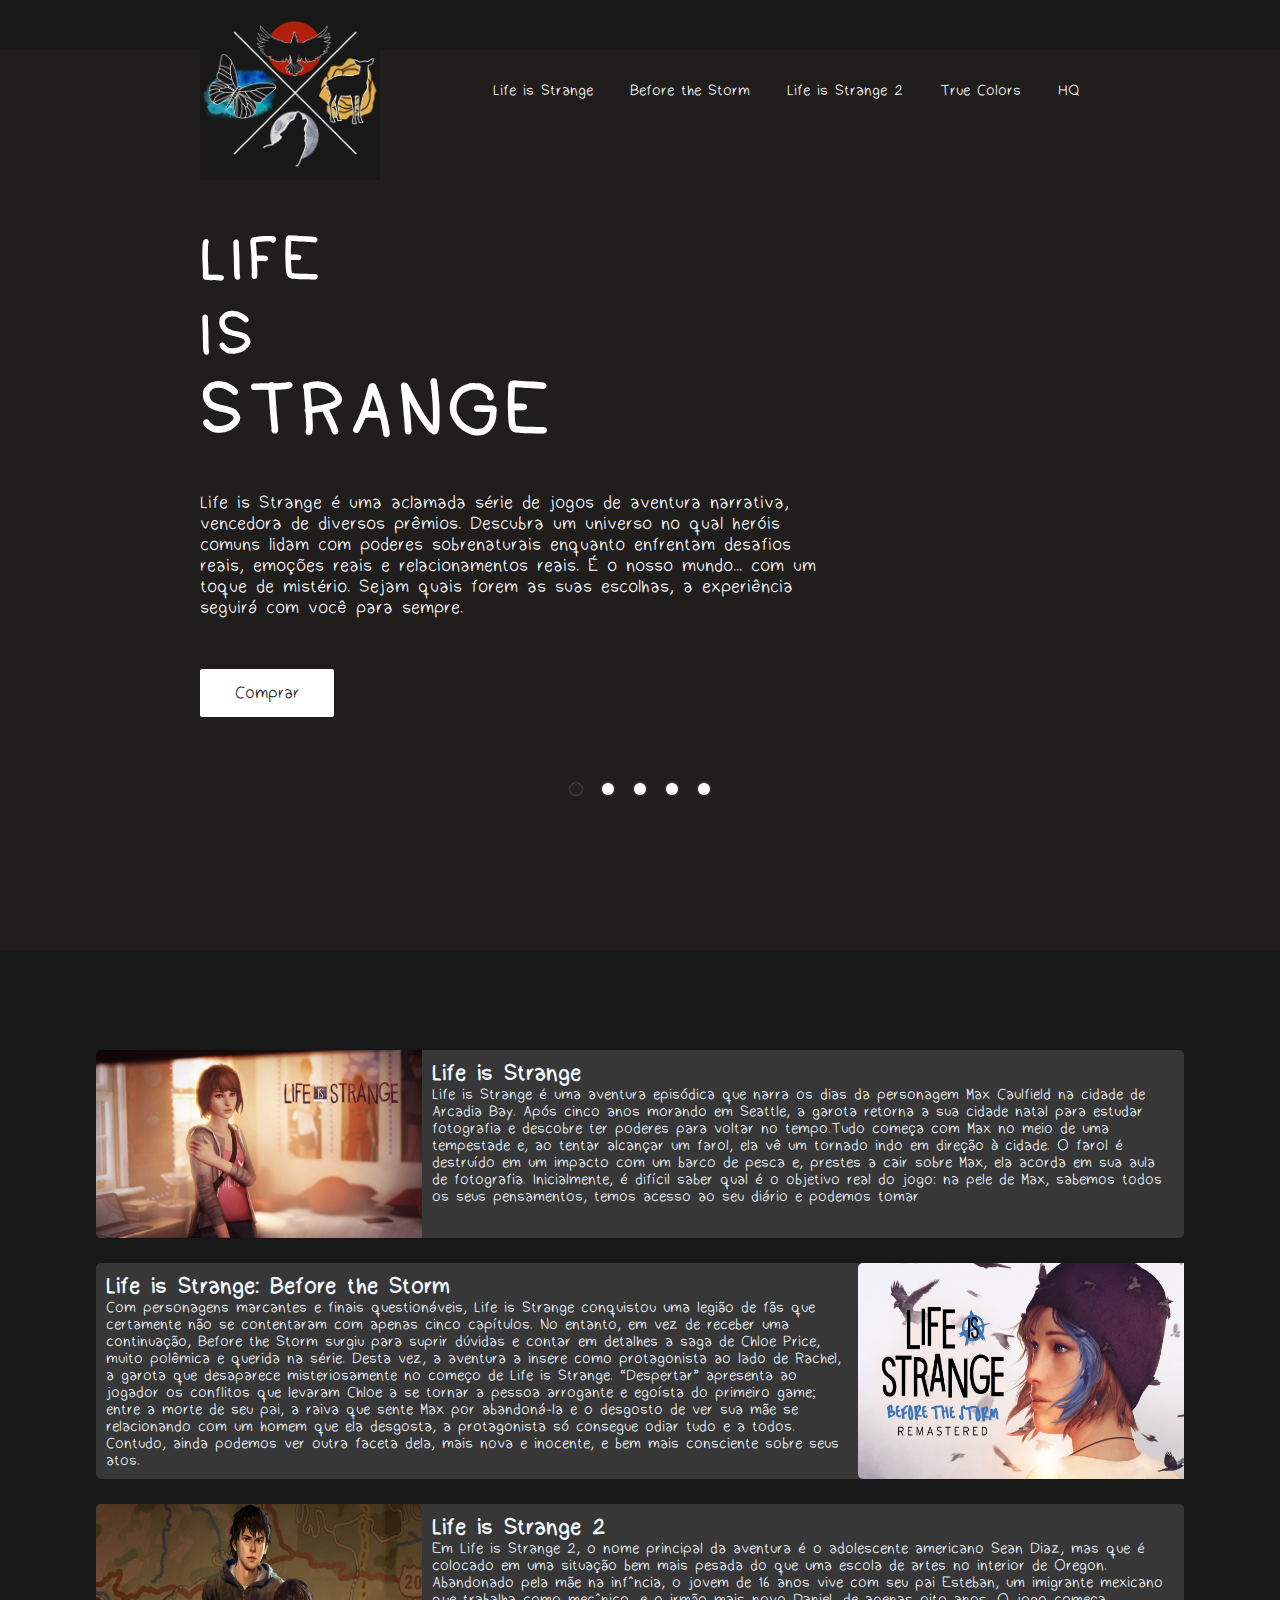
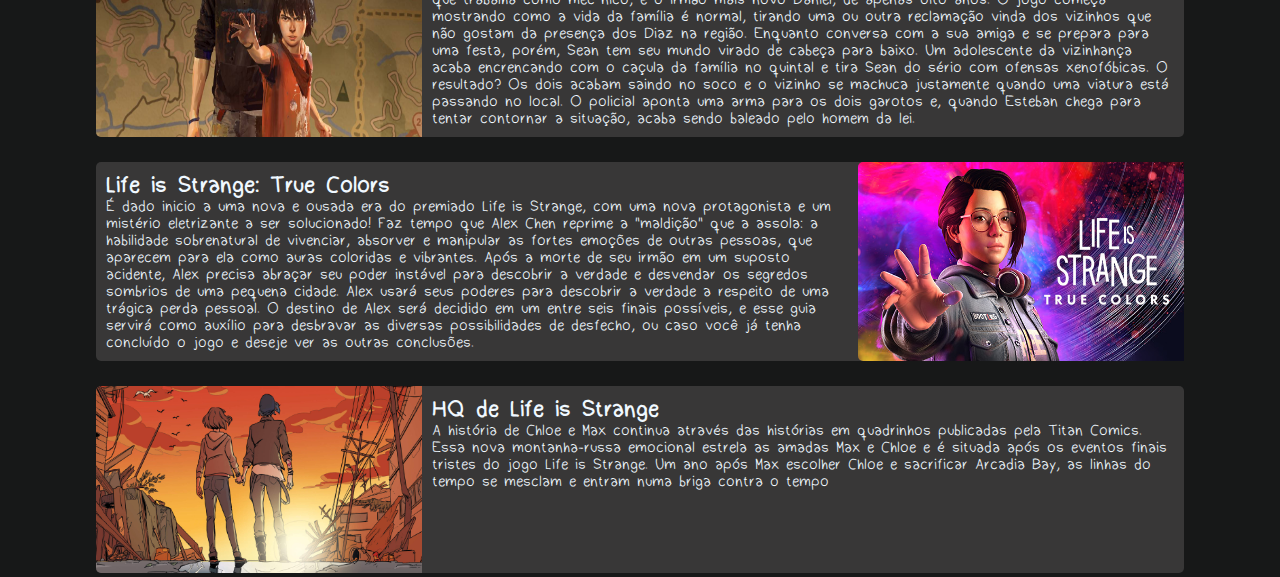
==== commit 8678fd9e: "Update index.html" ====
--- a/index.html
+++ b/index.html
@@ -11,7 +11,7 @@
 </head>
 <body>
     <header>
-      <a href="a"class="brand"> <img src="ll/Sem Título-3.png"/></a>
+      <a href="#home"class="brand"> <img src="ll/Sem Título-3.png"/></a>
       
       <div class="menu-btn">
       <div class="navigation">
@@ -159,4 +159,4 @@
 <script src="script.js"></script>
 </head>
 </body>
-</html>+</html>
--- a/card.css
+++ b/card.css
@@ -185,7 +185,7 @@
         border-bottom-left-radius: 0px;
     } 
     .card-text-1{
-        width: 70%;
+        width: 100%;
         padding: 10px;
     }
     .card-text-1 p{
@@ -213,7 +213,7 @@
 
 }
 .card-text-2{
-    width: 70%;
+    width: 100%;
     padding: 10px;
 }
 .card-image-2 img{
@@ -224,7 +224,7 @@
     border-bottom-left-radius: 0px;
 }
 .card-text-2{
-    width: 70%;
+    width: 100%;
     padding: 10px;
     order: 2;
 }
@@ -254,7 +254,8 @@
     border-bottom-left-radius: 0px;
 } 
 .card-text-3{
-    width: 70%;
+   
+    width: 100%;
     padding: 10px;
 }
 .card-text-3 p{
@@ -293,7 +294,7 @@
     border-bottom-left-radius: 0px;
 }
 .card-text-4{
-    width: 70%;
+    width: 100%;
     padding: 10px;
     order: 2;
 }
@@ -303,4 +304,34 @@
 .card-text-4 p{
     font-size: 0.8em;
     }
-}
+
+
+    .card-5{
+        display: flex;
+        flex-direction:column ;
+        background-color: rgb(56, 55, 55);
+        border-radius: 5px;
+        margin-top: 20px;
+    }
+    .card-image-5{
+        width: 100%;
+    }
+    .card-image-5 img{
+        width: 100%;
+        min-height: 100%;
+        border-top-left-radius: 5px;
+        border-top-right-radius: 5px;
+        border-bottom-left-radius: 0px;
+    } 
+    .card-text-5{
+        width: 100%;
+        padding: 10px;
+    }
+    .card-text-3 p{
+        font-size: 0.8em;
+        }
+        .card-text-3 h2{
+            font-size: 1.0em;
+            }
+    
+}
